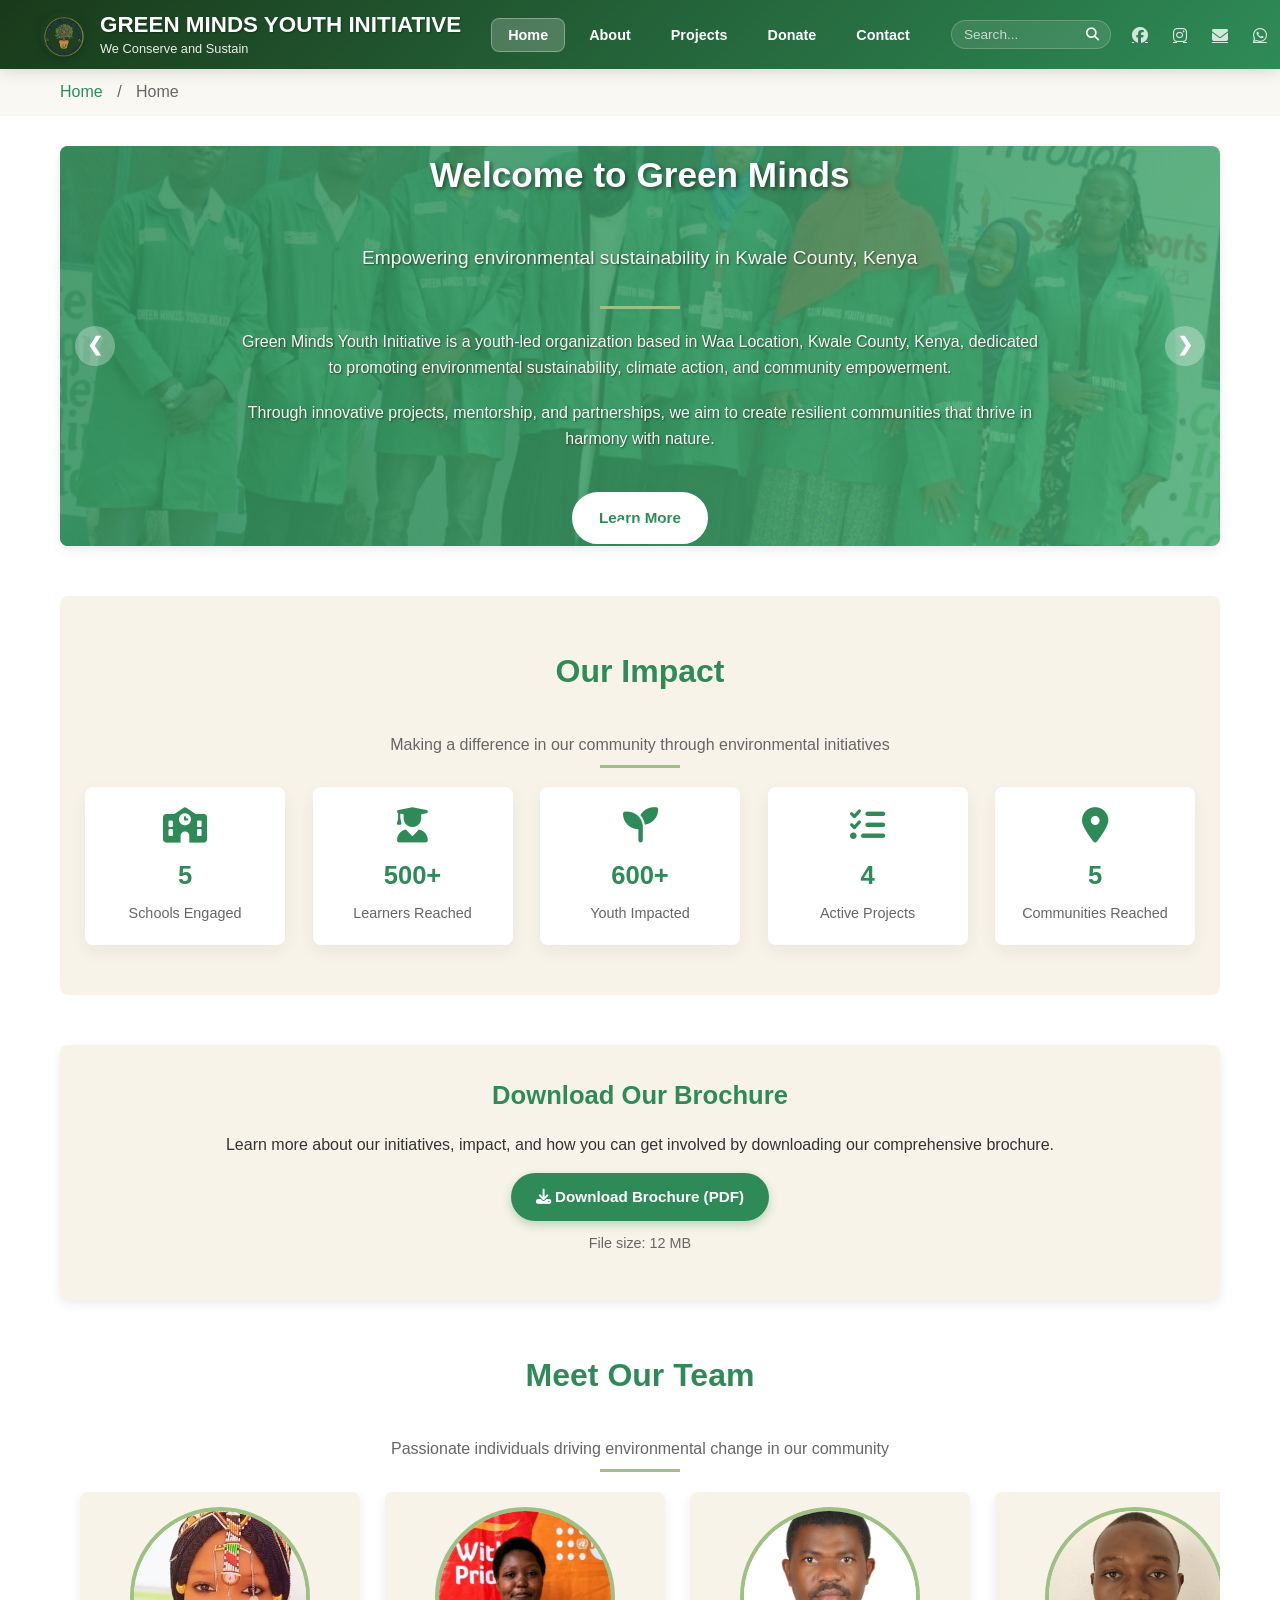
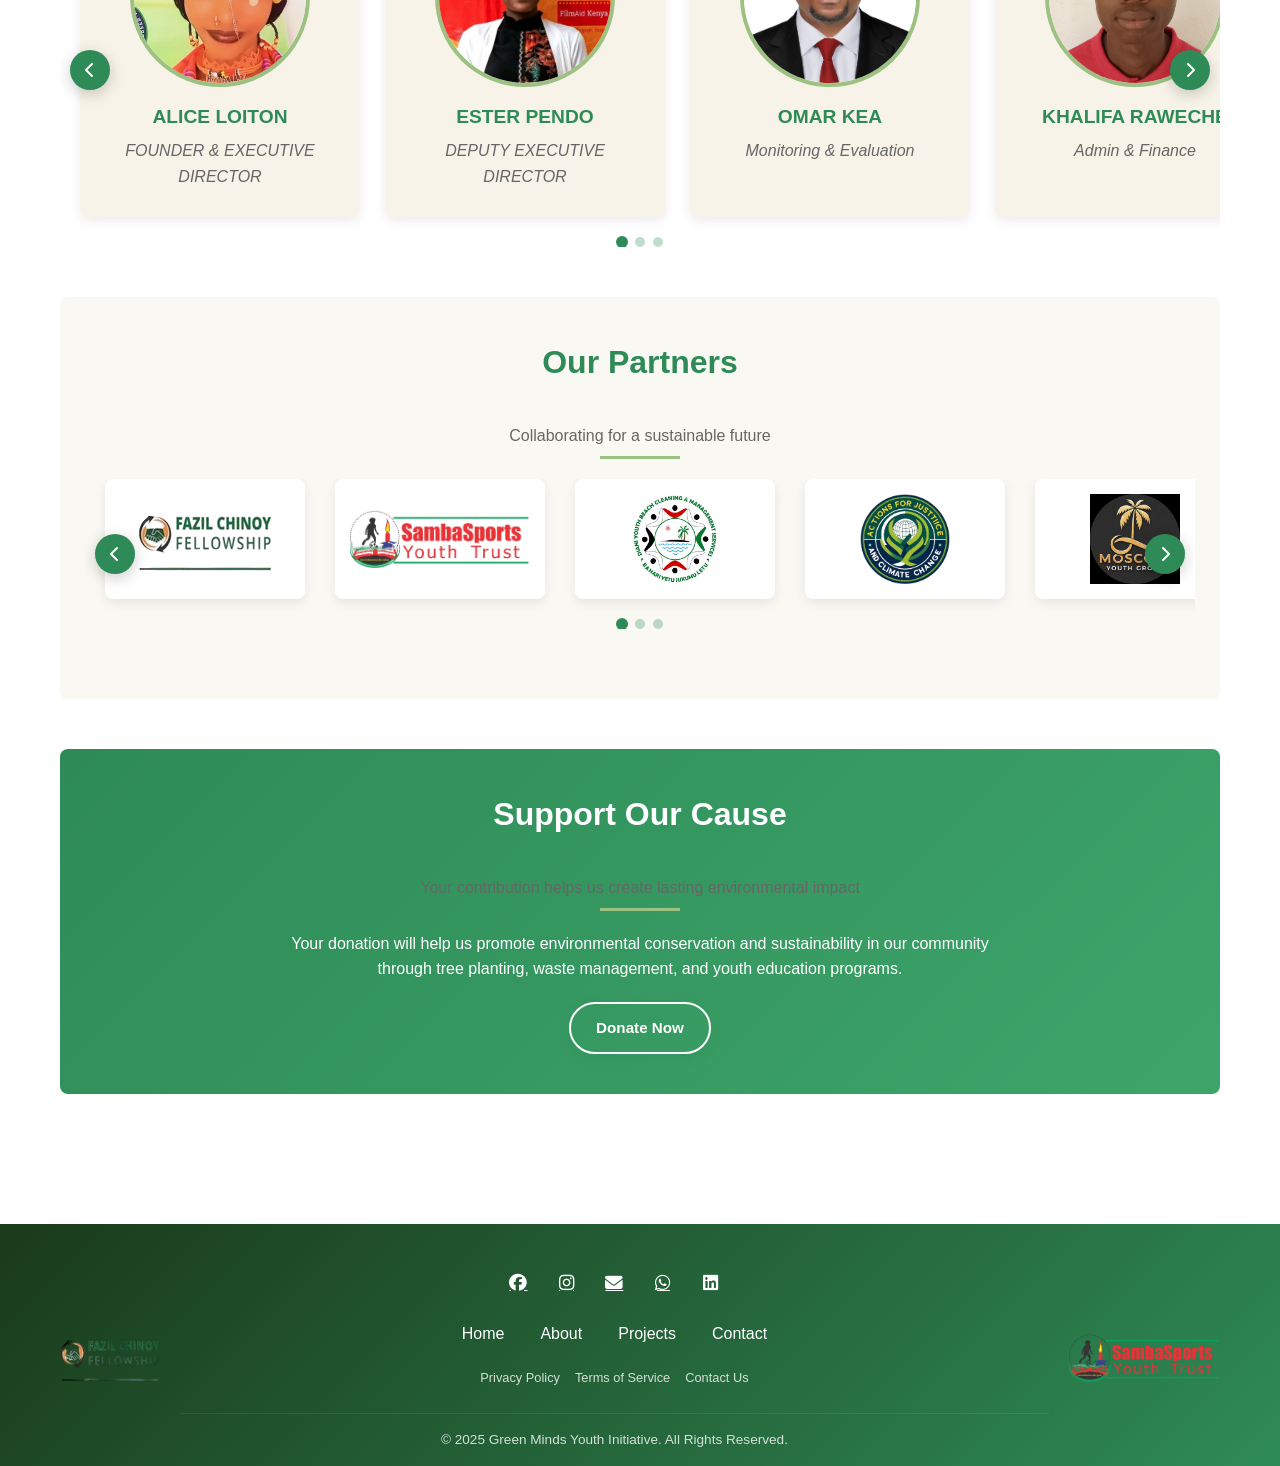
==== index.html @ 12cb2751 "FIXED LINKS" ====
<!DOCTYPE html>
<html lang="en">
<head>
  <meta charset="UTF-8">
  <meta name="viewport" content="width=device-width, initial-scale=1.0">
  <title>Green Minds Youth Initiative - Home</title>
  <link rel="icon" href="images/green-minds-logo.png" type="image/png">
  <link rel="stylesheet" href="https://cdnjs.cloudflare.com/ajax/libs/font-awesome/6.4.0/css/all.min.css">
  <link rel="stylesheet" href="styles.css">
</head>
<body>
  <!-- Combined Header & Navigation -->
  <header class="combined-header">
    <div class="header-nav-container">
      <!-- Logo and Brand -->
      <div class="header-brand">
        <img src="images/green-minds-logo.png" alt="Green Minds Logo" class="header-logo">
        <div class="header-text">
          <h1 class="header-title">GREEN MINDS YOUTH INITIATIVE</h1>
          <p class="header-subtitle">We Conserve and Sustain</p>
        </div>
      </div>
      <!-- Mobile Menu Button -->
      <button class="mobile-menu-btn" id="mobileMenuBtn">
        <i class="fas fa-bars"></i>
      </button>

      <!-- Navigation Content -->
      <div class="header-nav-content" id="headerNavContent">
        <!-- Navigation Menu -->
        <ul class="nav-menu">
          <li><a href="index.html" class="active">Home</a></li>
          <li><a href="pages/about.html">About</a></li>
          <li><a href="pages/projects.html">Projects</a></li>
          <li><a href="pages/donate.html">Donate</a></li>
          <li><a href="pages/contact.html">Contact</a></li>
        </ul>

        <!-- Search and Social Icons -->
        <div class="header-utilities">
          <div class="search-container">
            <input type="search" placeholder="Search..." id="searchInput">
            <button type="button" id="searchButton"><i class="fas fa-search"></i></button>
            <div class="search-results" id="searchResults"></div>
          </div>
          
          <div class="social-icons">
            <a href="https://www.facebook.com/profile.php?id=61569551323460" target="_blank" aria-label="Facebook"><i class="fab fa-facebook"></i></a>
            <a href="https://www.instagram.com/greenmindsyouthinitiative?utm_source=qr&igsh=dXdjbzA1bXltZGU=" target="_blank" aria-label="Instagram"><i class="fab fa-instagram"></i></a>
            <a href="mailto:greenmindsyouthinitiative20@gmail.com" aria-label="Email"><i class="fas fa-envelope"></i></a>
            <a href="https://wa.me/+254769718607" target="_blank" aria-label="WhatsApp"><i class="fab fa-whatsapp"></i></a>
            <a href="https://linkedin.com/green-minds-youth-initiative/" target="_blank" aria-label="LinkedIn"><i class="fab fa-linkedin"></i></a>
          </div>
        </div>
      </div>
    </div>
  </header>
  <!-- Breadcrumb Navigation -->
  <nav class="breadcrumb">
    <div class="nav-container">
      <a href="index.html">Home</a>
      <span class="breadcrumb-separator">/</span>
      <span id="currentPage"></span>
    </div>
  </nav>
  <!-- Main Content -->
  <main>
    <!-- Overview Section with Sliding Background -->
    <section class="section">
      <div class="slideshow-container">
        <!-- Slide 1 -->
        <div class="slide active">
          <div class="slide-content">
            <div class="section-title">
              <h2>Welcome to Green Minds</h2>
              <p>Empowering environmental sustainability in Kwale County, Kenya</p>
            </div>
            <p>Green Minds Youth Initiative is a youth-led organization based in Waa Location, Kwale County, Kenya, dedicated to promoting environmental sustainability, climate action, and community empowerment.</p>
            <p>Through innovative projects, mentorship, and partnerships, we aim to create resilient communities that thrive in harmony with nature.</p>
            <a href="pages/about.html" class="btn">Learn More</a>
          </div>
        </div>

        <!-- Slide 2 -->
        <div class="slide">
          <div class="slide-content">
            <div class="section-title">
              <h2>Our Mission</h2>
              <p>Creating lasting environmental impact through youth empowerment and in school children engagement. </p>
            </div>
            <p>We nurture youth-driven solutions for climate resilience, waste management, and sustainable livelihoods through education, innovation, and community engagement.</p>
            <p>Our approach combines traditional knowledge with modern environmental practices to create sustainable solutions.</p>
            <a href="pages/projects.html" class="btn">View Our Projects</a>
          </div>
        </div>

        <!-- Slide 3 -->
        <div class="slide">
          <div class="slide-content">
            <div class="section-title">
              <h2>Community Impact</h2>
              <p>Transforming communities through environmental action</p>
            </div>
            <p>From tree planting initiatives to waste management programs, we're making tangible differences in Kwale County.</p>
            <p>Join us in creating a greener, more sustainable future for generations to come.</p>
            <a href="pages/contact.html" class="btn">Get Involved</a>
          </div>
        </div>

        <!-- Navigation arrows -->
        <a class="prev" onclick="plusSlides(-1)">❮</a>
        <a class="next" onclick="plusSlides(1)">❯</a>

        <!-- Dots indicators -->
        <div class="dots-container">
          <span class="dot active" onclick="currentSlide(1)"></span>
          <span class="dot" onclick="currentSlide(2)"></span>
          <span class="dot" onclick="currentSlide(3)"></span>
        </div>
      </div>
    </section>

    <!-- Impact Section -->
    <section class="impact-section">
      <div class="section-title">
        <h2>Our Impact</h2>
        <p>Making a difference in our community through environmental initiatives</p>
      </div>
      <div class="impact-stats">
        <div class="impact-item">
          <i class="fas fa-school" aria-hidden="true"></i>
          <h3>5</h3>
          <p>Schools Engaged</p>
        </div>
        <div class="impact-item">
          <i class="fas fa-user-graduate" aria-hidden="true"></i>
          <h3>500+</h3>
          <p>Learners Reached</p>
        </div>
        <div class="impact-item">
          <i class="fas fa-seedling" aria-hidden="true"></i>
          <h3>600+</h3>
          <p>Youth Impacted</p>
        </div>
        <div class="impact-item">
          <i class="fas fa-tasks" aria-hidden="true"></i>
          <h3>4</h3>
          <p>Active Projects</p>
        </div>
        <div class="impact-item">
          <i class="fas fa-map-marker-alt" aria-hidden="true"></i>
          <h3>5</h3>
          <p>Communities Reached</p>
        </div>
      </div>
    </section>

    <!-- Brochure Download Section -->
    <section class="section">
      <div class="content-section" style="text-align: center;">
        <h2>Download Our Brochure</h2>
        <p>Learn more about our initiatives, impact, and how you can get involved by downloading our comprehensive brochure.</p>
        <a href="documents/green-minds-brochure.pdf" download class="btn">
          <i class="fas fa-download"></i> Download Brochure (PDF)
        </a>
        <p style="margin-top: 10px; font-size: 0.9rem; color: var(--medium-gray);">
          File size: 12 MB
        </p>
      </div>
    </section>

    <!-- Team Section -->
    <section class="section">
  <div class="section-title">
    <h2>Meet Our Team</h2>
    <p>Passionate individuals driving environmental change in our community</p>
  </div>
  <div class="team-slider-container">
    <button class="team-slider-btn prev" aria-label="Previous team members">
      <i class="fas fa-chevron-left"></i>
    </button>
    <div class="team-slider">
      <div class="team-slide">
        <div class="member-image">
          <img src="images/alice.jpg" alt="ALICE LOITON">
        </div>
        <div class="member-info">
          <h3>ALICE LOITON</h3>
          <p>FOUNDER & EXECUTIVE DIRECTOR</p>
        </div>
      </div>
      <div class="team-slide">
        <div class="member-image">
          <img src="images/esther pendo.jpg" alt="ESTHER PENDO">
        </div>
        <div class="member-info">
          <h3>ESTER PENDO</h3>
          <p>DEPUTY EXECUTIVE DIRECTOR</p>
        </div>
      </div>
      <div class="team-slide">
        <div class="member-image">
          <img src="images/omari kea.JPG" alt="OMAR KEA">
        </div>
        <div class="member-info">
          <h3>OMAR KEA</h3>
          <p>Monitoring & Evaluation</p>
        </div>
      </div>
      <div class="team-slide">
        <div class="member-image">
          <img src="images/khalifa raweche.jpg" alt="KHALIFA RAWECHE">
        </div>
        <div class="member-info">
          <h3>KHALIFA RAWECHE</h3>
          <p>Admin & Finance</p>
        </div>
      </div>
      <div class="team-slide">
        <div class="member-image">
          <img src="images/BintiRashid Bashiru Shauri.jpg" alt="BintiRashid Bashiru Shauri">
        </div>
        <div class="member-info">
          <h3>BINTIRASHID BASHIRU SHAURI</h3>
          <p>Programs coordinator</p>
        </div>
      </div>
      <div class="team-slide">
        <div class="member-image">
          <img src="images/mohamed swabri.jpg" alt="MOHAMED SWABRI">
        </div>
        <div class="member-info">
          <h3>MOHAMED SWABRI</h3>
          <p>MEDIA</p>
        </div>
      </div>
      <div class="team-slide">
        <div class="member-image">
          <img src="images/rehema ngalaa.jpg" alt="REHEMA NGALAA">
        </div>
        <div class="member-info">
          <h3>REHEMA NGALAA</h3>
          <p>Media</p>
        </div>
      </div>
      <div class="team-slide">
        <div class="member-image">
          <img src="images/fatuma mbeto.jpg" alt="FATUMA MBETO">
        </div>
        <div class="member-info">
          <h3>FATUMA MBETO</h3>
          <p>Welfare</p>
        </div>
      </div>
      <div class="team-slide">
        <div class="member-image">
          <img src="images/john simiyu.jpeg" alt="JOHN SIMIYU">
        </div>
        <div class="member-info">
          <h3>JOHN SIMIYU</h3>
          <p>Resource Mobilization Officer</p>
        </div>
      </div>
    </div>
    <button class="team-slider-btn next" aria-label="Next team members">
      <i class="fas fa-chevron-right"></i>
    </button>
    <div class="team-slider-dots">
      <span class="team-slider-dot active"></span>
      <span class="team-slider-dot"></span>
      <span class="team-slider-dot"></span>
    </div>
  </div>
</section>
    <!-- Partners Section -->
    <section class="section partners-section">
  <div class="section-title">
    <h2>Our Partners</h2>
    <p>Collaborating for a sustainable future</p>
  </div>
  <div class="partners-slider-container">
    <button class="partner-slider-btn prev" aria-label="Previous partners">
      <i class="fas fa-chevron-left"></i>
    </button>
    <div class="partners-slider">
      <div class="partner-card">
        <img src="images/fazil-chinoy-logo.jpg" alt="Fazil Chinoy Fellowship">
      </div>
      <div class="partner-card">
        <img src="images/sambasports-logo.jpg" alt="SambaSports Youth Trust">
      </div>
      <div class="partner-card">
        <img src="images/diani beach youth beach cleaning.jpg" alt="Diani Youth Beach Cleaning & Management Service">
      </div>
      <div class="partner-card">
        <img src="images/action_for_justice_and_climate_change.png" alt="Action for Justice and Climate Change">
      </div>
      <div class="partner-card">
        <img src="images/moscow youth group.jpg" alt="Moscow Youth Group">
      </div>
      <div class="partner-card">
        <img src="images/young muslims association logo.jpg" alt="Young Muslims Association">
      </div>
       <div class="partner-card">
        <img src="images/Tamani_Youth_org.png" alt="Tamani Youth Organization">
      </div>
    </div>
    <button class="partner-slider-btn next" aria-label="Next partners">
      <i class="fas fa-chevron-right"></i>
    </button>
    <div class="partner-slider-dots">
      <span class="partner-slider-dot active"></span>
      <span class="partner-slider-dot"></span>
      <span class="partner-slider-dot"></span>
    </div>
  </div>
</section>
    <!-- Donate Section -->
    <section class="section donate-section">
      <div class="section-title">
        <h2>Support Our Cause</h2>
        <p>Your contribution helps us create lasting environmental impact</p>
      </div>
      <p>Your donation will help us promote environmental conservation and sustainability in our community through tree planting, waste management, and youth education programs.</p>
      <a href="pages/donate.html" class="btn btn-secondary">Donate Now</a>
    </section>
  </main>

  <!-- Footer -->
  <footer>
    <div class="footer-container">
      <img src="images/fazil-chinoy-logo.jpg" alt="Fazil Chinoy Fellowship" class="footer-logo">
      
      <div class="footer-middle">
        <div class="footer-social">
          <a href="https://www.facebook.com/profile.php?id=61569551323460" target="_blank" aria-label="Facebook"><i class="fab fa-facebook"></i></a>
          <a href="https://www.instagram.com/greenmindsyouthinitiative?utm_source=qr&igsh=dXdjbzA1bXltZGU=" target="_blank" aria-label="Instagram"><i class="fab fa-instagram"></i></a>
          <a href="mailto:greenmindsyouthinitiative20@gmail.com" aria-label="Email"><i class="fas fa-envelope"></i></a>
          <a href="https://wa.me/+254769718607" target="_blank" aria-label="WhatsApp"><i class="fab fa-whatsapp"></i></a>
          <a href="https://linkedin.com/green-minds-youth-initiative/" target="_blank" aria-label="LinkedIn"><i class="fab fa-linkedin"></i></a>
        </div>
        
        <div class="footer-links">
          <a href="index.html">Home</a>
          <a href="pages/about.html">About</a>
          <a href="pages/projects.html">Projects</a>
          <a href="pages/contact.html">Contact</a>
        </div>

        <!-- Legal Links -->
        <div class="legal-links">
          <a href="pages/privacy.html">Privacy Policy</a>
          <a href="pages/terms.html">Terms of Service</a>
          <a href="pages/contact.html">Contact Us</a>
        </div>
        
        <p class="copyright">&copy; 2025 Green Minds Youth Initiative. All Rights Reserved.</p>
      </div>
      
      <img src="images/sambasports-logo.jpg" alt="SambaSports Youth Trust" class="footer-logo">
    </div>
  </footer>

  <script>
    // Mobile menu functionality
    document.addEventListener('DOMContentLoaded', function() {
      const mobileMenuBtn = document.getElementById('mobileMenuBtn');
      const headerNavContent = document.getElementById('headerNavContent');
      
      if (mobileMenuBtn && headerNavContent) {
        mobileMenuBtn.addEventListener('click', function() {
          headerNavContent.classList.toggle('mobile-open');
        });
        
        // Close mobile menu when clicking outside
        document.addEventListener('click', function(event) {
          if (!event.target.closest('.header-nav-container')) {
            headerNavContent.classList.remove('mobile-open');
          }
        });
      }
    });
  </script>
  
  <script src="script.js"></script>
</body>
</html>
---- styles.css ----
/* styles.css - Combined Header Version - COMPLETE */
:root {
  --dark-green: #2E8B57;
  --medium-green: #3DA56A;
  --light-green: #9DC183;
  --beige: #f7f3e8;
  --light-beige: #faf8f2;
  --dark-gray: #333;
  --medium-gray: #666;
  --light-gray: #f5f5f5;
  --white: #ffffff;
  --shadow: 0 4px 12px rgba(0, 0, 0, 0.08);
  --transition: all 0.3s ease;
  --border-radius: 8px;
}

* {
  margin: 0;
  padding: 0;
  box-sizing: border-box;
}

body {
  font-family: 'Segoe UI', Tahoma, Geneva, Verdana, sans-serif;
  line-height: 1.6;
  color: var(--dark-gray);
  background-color: var(--white);
  overflow-x: hidden;
}

/* Combined Header & Navigation */
.combined-header {
  background: linear-gradient(135deg, #1a3a1a 0%, var(--dark-green) 100%);
  color: var(--white);
  padding: 12px 20px;
  position: sticky;
  top: 0;
  z-index: 1000;
  box-shadow: 0 2px 15px rgba(0, 0, 0, 0.15);
}

.header-nav-container {
  display: flex;
  justify-content: space-between;
  align-items: center;
  max-width: 1200px;
  margin: 0 auto;
  gap: 30px;
}

/* Logo and Title Section */
.header-brand {
  display: flex;
  align-items: center;
  gap: 15px;
  flex-shrink: 0;
}

.header-logo {
  height: 45px;
  border-radius: 50%;
  box-shadow: 0 2px 8px rgba(0, 0, 0, 0.2);
  transition: var(--transition);
}

.header-logo:hover {
  transform: scale(1.05);
}

.header-text {
  display: flex;
  flex-direction: column;
}

.header-title {
  font-size: 1.4rem;
  margin: 0;
  text-shadow: 1px 1px 2px rgba(0,0,0,0.3);
  line-height: 1.2;
}

.header-subtitle {
  font-size: 0.8rem;
  margin: 2px 0 0;
  opacity: 0.9;
  line-height: 1.2;
}

/* Navigation Section - Right Side */
.header-nav-content {
  display: flex;
  align-items: center;
  gap: 25px;
  flex-grow: 1;
  justify-content: flex-end;
}

/* Navigation Menu */
.nav-menu {
  display: flex;
  list-style: none;
  margin: 0;
  padding: 0;
  gap: 8px;
}

.nav-menu a {
  color: var(--white);
  text-decoration: none;
  font-weight: 600;
  padding: 8px 16px;
  border-radius: var(--border-radius);
  transition: var(--transition);
  position: relative;
  font-size: 0.9rem;
  white-space: nowrap;
}

.nav-menu a:hover {
  background-color: rgba(255,255,255,0.15);
}

.nav-menu a.active {
  background-color: rgba(255,255,255,0.2);
  border: 1px solid rgba(255,255,255,0.3);
}

.nav-menu a::after {
  content: '';
  position: absolute;
  bottom: 0;
  left: 50%;
  width: 0;
  height: 2px;
  background-color: var(--light-green);
  transition: var(--transition);
  transform: translateX(-50%);
}

.nav-menu a:hover::after {
  width: 70%;
}

/* Search and Social Icons */
.header-utilities {
  display: flex;
  align-items: center;
  gap: 15px;
}

.search-container {
  position: relative;
  display: flex;
  align-items: center;
}

#searchInput {
  padding: 6px 12px;
  border: 1px solid rgba(255,255,255,0.2);
  border-radius: 20px;
  width: 160px;
  transition: var(--transition);
  font-size: 0.85rem;
  background: rgba(255,255,255,0.1);
  color: var(--white);
}

#searchInput::placeholder {
  color: rgba(255,255,255,0.7);
}

#searchInput:focus {
  outline: none;
  border-color: var(--light-green);
  width: 200px;
  background: rgba(255,255,255,0.15);
}

#searchButton {
  background: transparent;
  color: var(--white);
  border: none;
  padding: 6px 10px;
  border-radius: 50%;
  cursor: pointer;
  margin-left: -35px;
  transition: var(--transition);
}

#searchButton:hover {
  color: var(--light-green);
}

.search-results {
  position: absolute;
  top: 100%;
  left: 0;
  right: 0;
  background: white;
  border: 1px solid var(--light-gray);
  border-radius: var(--border-radius);
  box-shadow: var(--shadow);
  max-height: 300px;
  overflow-y: auto;
  display: none;
  z-index: 1001;
}

.search-result-item {
  padding: 10px 15px;
  border-bottom: 1px solid var(--light-gray);
  cursor: pointer;
  transition: var(--transition);
}

.search-result-item:hover {
  background: var(--light-beige);
}

.search-result-item:last-child {
  border-bottom: none;
}

.search-result-item h4 {
  margin: 0 0 5px 0;
  color: var(--dark-green);
  font-size: 0.9rem;
}

.search-result-item p {
  margin: 0;
  font-size: 0.8rem;
  color: var(--medium-gray);
}

.social-icons {
  display: flex;
  gap: 8px;
}

.social-icons a {
  color: var(--white);
  font-size: 1rem;
  transition: var(--transition);
  width: 32px;
  height: 32px;
  display: flex;
  align-items: center;
  justify-content: center;
  border-radius: 50%;
  opacity: 0.8;
}

.social-icons a:hover {
  background-color: rgba(255,255,255,0.15);
  transform: translateY(-2px);
  opacity: 1;
}

/* Mobile Menu Button (Hidden by default) */
.mobile-menu-btn {
  display: none;
  background: none;
  border: none;
  color: var(--white);
  font-size: 1.2rem;
  cursor: pointer;
  padding: 5px;
}

/* Breadcrumb Navigation */
.breadcrumb {
  background-color: var(--light-beige);
  padding: 10px 0;
  border-bottom: 1px solid var(--light-gray);
  position: sticky;
  top: 69px;
  z-index: 999;
}

.breadcrumb .nav-container {
  max-width: 1200px;
  margin: 0 auto;
  padding: 0 20px;
}

.breadcrumb a {
  color: var(--dark-green);
  text-decoration: none;
  transition: var(--transition);
}

.breadcrumb a:hover {
  color: var(--medium-green);
  text-decoration: underline;
}

.breadcrumb-separator {
  margin: 0 10px;
  color: var(--medium-gray);
}

#currentPage {
  color: var(--medium-gray);
  text-transform: capitalize;
}

/* Main Content */
main {
  max-width: 1200px;
  margin: 0 auto;
  padding: 30px 20px;
}

.section {
  margin-bottom: 50px;
}

.section-title {
  text-align: center;
  margin-bottom: 30px;
  position: relative;
}

.section-title h2 {
  font-size: 2rem;
  color: var(--dark-green);
  display: inline-block;
  margin-bottom: 15px;
}

.section-title h2::after {
  content: '';
  position: absolute;
  bottom: -10px;
  left: 50%;
  transform: translateX(-50%);
  width: 80px;
  height: 3px;
  background-color: var(--light-green);
}

.section-title p {
  max-width: 700px;
  margin: 20px auto 0;
  color: var(--medium-gray);
}

/* Slideshow Styles */
.slideshow-container {
  position: relative;
  max-width: 1200px;
  margin: 0 auto 50px auto;
  border-radius: var(--border-radius);
  overflow: hidden;
  box-shadow: var(--shadow);
  height: 400px;
}

.slide {
  display: none;
  position: absolute;
  width: 100%;
  height: 100%;
  top: 0;
  left: 0;
}

.slide.active {
  display: block;
  animation: fade 1.5s ease-in-out;
}

.slide:nth-child(1) {
  background: 
    linear-gradient(135deg, rgba(46, 139, 87, 0.85) 0%, rgba(61, 165, 106, 0.8) 100%),
    url('images/slide1.jpg') center/cover no-repeat;
}

.slide:nth-child(2) {
  background: 
    linear-gradient(135deg, rgba(46, 139, 87, 0.85) 0%, rgba(61, 165, 106, 0.8) 100%),
    url('images/slide2.jpg') center/cover no-repeat;
}

.slide:nth-child(3) {
  background: 
    linear-gradient(135deg, rgba(46, 139, 87, 0.85) 0%, rgba(61, 165, 106, 0.8) 100%),
    url('images/slide3.jpg') center/cover no-repeat;
}

.slide-content {
  position: relative;
  z-index: 2;
  color: var(--white);
  padding: 50px 30px;
  text-align: center;
  height: 100%;
  display: flex;
  flex-direction: column;
  justify-content: center;
  align-items: center;
}

.slide-content .section-title h2 {
  color: var(--white);
  font-size: 2.2rem;
  margin-bottom: 20px;
  text-shadow: 2px 2px 4px rgba(0, 0, 0, 0.5);
}

.slide-content .section-title p {
  color: var(--light-beige);
  font-size: 1.2rem;
  margin-bottom: 25px;
  text-shadow: 1px 1px 2px rgba(0, 0, 0, 0.5);
}

.slide-content p {
  color: var(--light-beige);
  font-size: 1rem;
  margin-bottom: 20px;
  max-width: 800px;
  text-shadow: 1px 1px 2px rgba(0, 0, 0, 0.5);
}

.slide-content .btn {
  margin-top: 20px;
  background-color: var(--white);
  color: var(--dark-green);
  border: 2px solid var(--white);
  font-weight: 600;
}

.slide-content .btn:hover {
  background-color: transparent;
  color: var(--white);
  border-color: var(--white);
  transform: translateY(-2px);
}

/* Navigation arrows */
.prev, .next {
  cursor: pointer;
  position: absolute;
  top: 50%;
  transform: translateY(-50%);
  width: 40px;
  height: 40px;
  background-color: rgba(255, 255, 255, 0.3);
  color: var(--white);
  border: none;
  border-radius: 50%;
  font-size: 1.2rem;
  font-weight: bold;
  display: flex;
  align-items: center;
  justify-content: center;
  transition: var(--transition);
  z-index: 3;
  text-decoration: none;
}

.prev {
  left: 15px;
}

.next {
  right: 15px;
}

.prev:hover, .next:hover {
  background-color: rgba(255, 255, 255, 0.5);
  transform: translateY(-50%) scale(1.1);
}

/* Dots indicators */
.dots-container {
  position: absolute;
  bottom: 15px;
  left: 50%;
  transform: translateX(-50%);
  display: flex;
  gap: 8px;
  z-index: 3;
}

.dot {
  cursor: pointer;
  height: 10px;
  width: 10px;
  background-color: rgba(255, 255, 255, 0.5);
  border-radius: 50%;
  display: inline-block;
  transition: var(--transition);
}

.dot:hover, .dot.active {
  background-color: var(--white);
  transform: scale(1.2);
}

/* Fade animation */
@keyframes fade {
  from { opacity: 0.4; }
  to { opacity: 1; }
}

/* Common Components */
.content-section {
  background-color: var(--beige);
  padding: 30px 25px;
  border-radius: var(--border-radius);
  box-shadow: var(--shadow);
  margin-bottom: 25px;
  transition: var(--transition);
}

.content-section:hover {
  transform: translateY(-5px);
  box-shadow: 0 8px 20px rgba(0, 0, 0, 0.12);
}

.content-section h2 {
  color: var(--dark-green);
  margin-bottom: 15px;
  font-size: 1.6rem;
}

.content-section p {
  margin-bottom: 15px;
  line-height: 1.7;
}

/* Overview Section */
.overview-section {
  background-color: var(--light-gray);
  padding: 40px 25px;
  border-radius: var(--border-radius);
  text-align: center;
  box-shadow: var(--shadow);
}

.overview-section p {
  margin-bottom: 20px;
  font-size: 1.1rem;
  line-height: 1.8;
}

/* Enhanced Partners Section */
.partners-section {
  background-color: var(--light-beige);
  padding: 40px 25px;
  border-radius: var(--border-radius);
  text-align: center;
  position: relative;
  overflow: hidden;
}

.partners-slider-container {
  position: relative;
  margin: 30px auto;
  max-width: 100%;
  overflow: hidden;
}

.partners-slider {
  display: flex;
  transition: transform 0.5s ease;
  gap: 30px;
  padding: 0 20px;
}

.partner-card {
  display: flex;
  justify-content: center;
  align-items: center;
  height: 120px;
  min-width: 200px;
  padding: 15px;
  background: var(--white);
  border-radius: var(--border-radius);
  box-shadow: var(--shadow);
  transition: var(--transition);
  flex-shrink: 0;
}

.partner-card:hover {
  transform: translateY(-5px);
  box-shadow: 0 8px 16px rgba(0,0,0,0.1);
}

.partner-card img {
  max-height: 100%;
  max-width: 180px;
  width: auto;
  height: auto;
  object-fit: contain;
}

.partner-slider-btn {
  position: absolute;
  top: 50%;
  transform: translateY(-50%);
  width: 40px;
  height: 40px;
  background: var(--dark-green);
  color: var(--white);
  border: none;
  border-radius: 50%;
  font-size: 1rem;
  cursor: pointer;
  transition: var(--transition);
  z-index: 10;
  box-shadow: 0 4px 15px rgba(0, 0, 0, 0.2);
  display: flex;
  align-items: center;
  justify-content: center;
}

.partner-slider-btn:hover {
  background: var(--medium-green);
  transform: translateY(-50%) scale(1.1);
  box-shadow: 0 6px 20px rgba(0, 0, 0, 0.3);
}

.partner-slider-btn.prev {
  left: 10px;
}

.partner-slider-btn.next {
  right: 10px;
}

.partner-slider-btn:disabled {
  background: var(--medium-gray);
  cursor: not-allowed;
  opacity: 0.5;
  transform: translateY(-50%) scale(1);
}

.partner-slider-dots {
  display: flex;
  justify-content: center;
  gap: 8px;
  margin-top: 20px;
}

.partner-slider-dot {
  width: 10px;
  height: 10px;
  border-radius: 50%;
  background-color: rgba(46, 139, 87, 0.3);
  cursor: pointer;
  transition: var(--transition);
}

.partner-slider-dot.active {
  background-color: var(--dark-green);
  transform: scale(1.2);
}

/* Team Slider Styles */
.team-slider-container {
  position: relative;
  margin: 30px auto;
  max-width: 100%;
  overflow: hidden;
}

.team-slider {
  display: flex;
  transition: transform 0.5s ease;
  gap: 25px;
  padding: 0 20px;
}

.team-slide {
  flex: 0 0 280px;
  background: var(--beige);
  border-radius: var(--border-radius);
  overflow: hidden;
  box-shadow: var(--shadow);
  transition: var(--transition);
  text-align: center;
  padding: 15px 12px;
  display: flex;
  flex-direction: column;
  align-items: center;
}

.team-slide:hover {
  transform: translateY(-8px);
  box-shadow: 0 12px 20px rgba(0, 0, 0, 0.15);
}

.member-image {
  height: 180px;
  width: 180px;
  overflow: hidden;
  border-radius: 50%;
  margin: 0 auto 15px;
  border: 4px solid var(--light-green);
  transition: var(--transition);
}

.member-image img {
  width: 100%;
  height: 100%;
  object-fit: cover;
  transition: var(--transition);
}

.team-slide:hover .member-image {
  transform: scale(1.05);
  box-shadow: 0 8px 20px rgba(0, 0, 0, 0.15);
}

.team-slide:hover .member-image img {
  transform: scale(1.1);
}

.member-info {
  padding: 0 8px 8px;
  width: 100%;
}

.member-info h3 {
  color: var(--dark-green);
  margin-bottom: 5px;
  font-size: 1.2rem;
}

.member-info p {
  color: var(--medium-gray);
  font-style: italic;
}

.team-slider-btn {
  position: absolute;
  top: 50%;
  transform: translateY(-50%);
  width: 40px;
  height: 40px;
  background: var(--dark-green);
  color: var(--white);
  border: none;
  border-radius: 50%;
  font-size: 1rem;
  cursor: pointer;
  transition: var(--transition);
  z-index: 10;
  box-shadow: 0 4px 15px rgba(0, 0, 0, 0.2);
  display: flex;
  align-items: center;
  justify-content: center;
}

.team-slider-btn:hover {
  background: var(--medium-green);
  transform: translateY(-50%) scale(1.1);
  box-shadow: 0 6px 20px rgba(0, 0, 0, 0.3);
}

.team-slider-btn.prev {
  left: 10px;
}

.team-slider-btn.next {
  right: 10px;
}

.team-slider-btn:disabled {
  background: var(--medium-gray);
  cursor: not-allowed;
  opacity: 0.5;
  transform: translateY(-50%) scale(1);
}

.team-slider-dots {
  display: flex;
  justify-content: center;
  gap: 8px;
  margin-top: 20px;
}

.team-slider-dot {
  width: 10px;
  height: 10px;
  border-radius: 50%;
  background-color: rgba(46, 139, 87, 0.3);
  cursor: pointer;
  transition: var(--transition);
}

.team-slider-dot.active {
  background-color: var(--dark-green);
  transform: scale(1.2);
}

/* Horizontal Scrolling Values Section */
.values-scroll-container {
  position: relative;
  margin: 40px 0;
}

.values-scroll-wrapper {
  display: flex;
  overflow-x: auto;
  gap: 25px;
  padding: 20px 60px;
  scroll-behavior: smooth;
  -webkit-overflow-scrolling: touch;
  scrollbar-width: none;
  -ms-overflow-style: none;
}

.values-scroll-wrapper::-webkit-scrollbar {
  display: none;
}

.value-card {
  flex: 0 0 320px;
  background: var(--white);
  padding: 30px 25px;
  border-radius: var(--border-radius);
  box-shadow: var(--shadow);
  transition: var(--transition);
  border-left: 4px solid var(--dark-green);
}

.value-card:hover {
  transform: translateY(-8px);
  box-shadow: 0 12px 25px rgba(0, 0, 0, 0.15);
}

.value-card h3 {
  color: var(--dark-green);
  margin-bottom: 15px;
  font-size: 1.4rem;
  display: flex;
  align-items: center;
  gap: 10px;
}

.value-card h3 i {
  font-size: 1.6rem;
  color: var(--medium-green);
}

.value-card p {
  color: var(--medium-gray);
  line-height: 1.6;
}

/* Floating Scroll Buttons */
.scroll-btn {
  position: absolute;
  top: 50%;
  transform: translateY(-50%);
  width: 50px;
  height: 50px;
  background: var(--dark-green);
  color: var(--white);
  border: none;
  border-radius: 50%;
  font-size: 1.2rem;
  cursor: pointer;
  transition: var(--transition);
  z-index: 10;
  box-shadow: 0 4px 15px rgba(0, 0, 0, 0.2);
  display: flex;
  align-items: center;
  justify-content: center;
}

.scroll-btn:hover {
  background: var(--medium-green);
  transform: translateY(-50%) scale(1.1);
  box-shadow: 0 6px 20px rgba(0, 0, 0, 0.3);
}

.scroll-btn.left {
  left: 10px;
}

.scroll-btn.right {
  right: 10px;
}

.scroll-btn:disabled {
  background: var(--medium-gray);
  cursor: not-allowed;
  opacity: 0.5;
  transform: translateY(-50%) scale(1);
}

.scroll-indicator {
  text-align: center;
  margin-top: 20px;
  color: var(--medium-gray);
  font-size: 0.9rem;
}

.scroll-indicator i {
  animation: bounce 2s infinite;
  margin: 0 5px;
}

@keyframes bounce {
  0%, 20%, 50%, 80%, 100% {
    transform: translateX(0);
  }
  40% {
    transform: translateX(-5px);
  }
  60% {
    transform: translateX(-3px);
  }
}

/* Video Container */
.video-container {
  position: relative;
  width: 100%;
  height: 0;
  padding-bottom: 56.25%;
  margin-top: 20px;
  border-radius: var(--border-radius);
  overflow: hidden;
  box-shadow: var(--shadow);
}

.video-container iframe {
  position: absolute;
  top: 0;
  left: 0;
  width: 100%;
  height: 100%;
  border: none;
}

/* Projects Grid */
.projects-grid {
  display: grid;
  grid-template-columns: repeat(auto-fill, minmax(350px, 1fr));
  gap: 30px;
}

.project-card {
  background: var(--beige);
  border-radius: var(--border-radius);
  overflow: hidden;
  box-shadow: var(--shadow);
  transition: var(--transition);
  display: flex;
  flex-direction: column;
  height: 100%;
}

.project-card:hover {
  transform: translateY(-10px);
  box-shadow: 0 12px 20px rgba(0, 0, 0, 0.15);
}

.project-image {
  height: 200px;
  overflow: hidden;
}

.project-image img {
  width: 100%;
  height: 100%;
  object-fit: cover;
  transition: var(--transition);
}

.project-card:hover .project-image img {
  transform: scale(1.05);
}

.project-content {
  padding: 25px;
  flex-grow: 1;
  display: flex;
  flex-direction: column;
}

.project-category {
  display: inline-block;
  background-color: var(--light-green);
  color: var(--dark-gray);
  padding: 5px 15px;
  border-radius: 20px;
  font-size: 0.8rem;
  font-weight: bold;
  margin-bottom: 15px;
  align-self: flex-start;
}

.project-title {
  color: var(--dark-green);
  margin: 0 0 15px 0;
  font-size: 1.4rem;
}

.project-description {
  color: var(--medium-gray);
  margin-bottom: 20px;
  line-height: 1.6;
  flex-grow: 1;
}

.project-stats {
  display: flex;
  justify-content: space-between;
  color: var(--medium-gray);
  font-size: 0.9rem;
  border-top: 1px solid var(--light-gray);
  padding-top: 15px;
  margin-top: auto;
}

.project-stat {
  display: flex;
  align-items: center;
}

.project-stat i {
  margin-right: 5px;
  color: var(--dark-green);
}

/* Contact Layout */
.contact-layout {
  display: grid;
  grid-template-columns: 1fr 1fr;
  gap: 40px;
  margin-bottom: 60px;
}

/* Contact Form */
.contact-form {
  background-color: var(--light-gray);
  padding: 40px 30px;
  border-radius: var(--border-radius);
  box-shadow: var(--shadow);
}

.contact-form h2 {
  color: var(--dark-green);
  margin-bottom: 25px;
  font-size: 1.8rem;
}

.form-group {
  margin-bottom: 20px;
}

.form-group label {
  display: block;
  margin-bottom: 8px;
  font-weight: 600;
  color: var(--dark-gray);
}

.form-group input,
.form-group textarea {
  width: 100%;
  padding: 12px 15px;
  border: 1px solid #ddd;
  border-radius: var(--border-radius);
  font-size: 1rem;
  transition: var(--transition);
  font-family: inherit;
}

.form-group input:focus,
.form-group textarea:focus {
  outline: none;
  border-color: var(--dark-green);
  box-shadow: 0 0 0 2px rgba(46, 139, 87, 0.1);
}

.form-group textarea {
  min-height: 150px;
  resize: vertical;
}

/* Contact Info */
.contact-info {
  background-color: var(--light-beige);
  padding: 40px 30px;
  border-radius: var(--border-radius);
  box-shadow: var(--shadow);
}

.contact-info h2 {
  color: var(--dark-green);
  margin-bottom: 25px;
  font-size: 1.8rem;
}

.contact-details {
  list-style: none;
  padding: 0;
  margin: 0;
}

.contact-details li {
  margin-bottom: 20px;
  display: flex;
  align-items: flex-start;
}

.contact-details i {
  margin-right: 15px;
  color: var(--dark-green);
  font-size: 1.2rem;
  width: 20px;
  text-align: center;
  margin-top: 3px;
}

.contact-details a {
  color: var(--dark-green);
  text-decoration: none;
  transition: var(--transition);
}

.contact-details a:hover {
  color: var(--medium-green);
  text-decoration: underline;
}

/* Donate Section */
.donate-section {
  background: linear-gradient(135deg, var(--dark-green) 0%, var(--medium-green) 100%);
  color: var(--white);
  padding: 40px 25px;
  border-radius: var(--border-radius);
  text-align: center;
}

.donate-section h2 {
  color: var(--white);
  margin-bottom: 15px;
}

.donate-section p {
  margin-bottom: 20px;
  max-width: 700px;
  margin-left: auto;
  margin-right: auto;
}

/* Buttons */
.btn {
  display: inline-block;
  background-color: var(--dark-green);
  color: var(--white);
  padding: 12px 25px;
  border-radius: 50px;
  text-decoration: none;
  font-weight: 600;
  transition: var(--transition);
  border: none;
  cursor: pointer;
  font-size: 0.95rem;
  box-shadow: 0 4px 10px rgba(46, 139, 87, 0.3);
}

.btn:hover {
  background-color: var(--medium-green);
  transform: translateY(-3px);
  box-shadow: 0 6px 15px rgba(46, 139, 87, 0.4);
}

.btn-secondary {
  background-color: transparent;
  border: 2px solid var(--white);
}

.btn-secondary:hover {
  background-color: var(--white);
  color: var(--dark-green);
}

.btn-small {
  padding: 8px 20px;
  font-size: 0.9rem;
}

/* Impact Section */
.impact-section {
  background-color: var(--beige);
  padding: 50px 25px;
  border-radius: var(--border-radius);
  margin: 50px 0;
}

.impact-stats {
  display: flex;
  justify-content: space-between;
  align-items: stretch;
  gap: 15px;
  flex-wrap: wrap;
}

.impact-item {
  background: var(--white);
  flex: 1 1 150px;
  min-width: 130px;
  max-width: 200px;
  padding: 20px 15px;
  border-radius: var(--border-radius);
  box-shadow: 0 6px 18px rgba(34,34,34,0.06);
  text-align: center;
  transition: var(--transition);
  opacity: 0;
  transform: translateY(18px);
  animation: impactIn .7s forwards;
}

.impact-item:nth-child(1){ animation-delay: .15s; }
.impact-item:nth-child(2){ animation-delay: .30s; }
.impact-item:nth-child(3){ animation-delay: .45s; }
.impact-item:nth-child(4){ animation-delay: .60s; }
.impact-item:nth-child(5){ animation-delay: .75s; }

.impact-item i {
  font-size: 2.2rem;
  color: var(--dark-green);
  margin-bottom: 12px;
  display: block;
}

.impact-item h3 {
  margin: 6px 0 0;
  color: var(--dark-green);
  font-size: 1.6rem;
  font-weight: 700;
}

.impact-item p {
  margin: 6px 0 0;
  color: var(--medium-gray);
  font-size: .9rem;
}

.impact-item:hover {
  transform: translateY(-8px);
  box-shadow: 0 12px 26px rgba(34,34,34,0.08);
}

@keyframes impactIn {
  from { opacity: 0; transform: translateY(18px); }
  to   { opacity: 1; transform: translateY(0); }
}

/* Footer */
footer {
  background: linear-gradient(135deg, #1a3a1a 0%, var(--dark-green) 100%);
  color: var(--white);
  padding: 40px 0 15px;
  margin-top: 50px;
}

.footer-container {
  display: flex;
  justify-content: space-between;
  align-items: center;
  max-width: 1200px;
  margin: 0 auto;
  padding: 0 20px;
  flex-wrap: wrap;
}

.footer-logo {
  height: 50px;
  border-radius: 8px;
}

.footer-middle {
  text-align: center;
  flex: 1;
  padding: 0 20px;
}

.footer-links {
  display: flex;
  gap: 12px;
  justify-content: center;
  margin-bottom: 15px;
  flex-wrap: wrap;
}

.footer-links a {
  color: var(--white);
  text-decoration: none;
  padding: 6px 12px;
  border-radius: 4px;
  transition: var(--transition);
}

.footer-links a:hover {
  background-color: rgba(255,255,255,0.1);
}

.legal-links {
  display: flex;
  justify-content: center;
  gap: 15px;
  margin: 12px 0;
  flex-wrap: wrap;
}

.legal-links a {
  color: var(--white);
  text-decoration: none;
  font-size: 0.8rem;
  opacity: 0.8;
  transition: var(--transition);
}

.legal-links a:hover {
  opacity: 1;
  text-decoration: underline;
}

.footer-social {
  display: flex;
  justify-content: center;
  gap: 12px;
  margin-bottom: 15px;
}

.footer-social a {
  color: var(--white);
  font-size: 1.1rem;
  transition: var(--transition);
  width: 36px;
  height: 36px;
  display: flex;
  align-items: center;
  justify-content: center;
  border-radius: 50%;
}

.footer-social a:hover {
  background-color: rgba(255,255,255,0.1);
  transform: translateY(-2px);
}

.copyright {
  font-size: 0.85rem;
  opacity: 0.8;
  width: 100%;
  text-align: center;
  margin-top: 25px;
  padding-top: 15px;
  border-top: 1px solid rgba(255,255,255,0.1);
}

/* Loading Optimization */
.lazy-load {
  opacity: 0;
  transition: opacity 0.3s ease;
}

.lazy-load.loaded {
  opacity: 1;
}

/* Critical CSS for performance */
.header-content, 
.nav-container,
.section-title {
  will-change: transform;
}

/* Optimize images */
img {
  max-width: 100%;
  height: auto;
}

/* Reduce layout shifts */
.project-image,
.member-image {
  aspect-ratio: 1;
  background: var(--light-gray);
}

/* Cookie Consent Banner */
.cookie-consent {
  position: fixed;
  bottom: 0;
  left: 0;
  right: 0;
  background: var(--dark-gray);
  color: var(--white);
  padding: 20px;
  z-index: 10000;
  transform: translateY(100%);
  transition: transform 0.3s ease;
}

.cookie-consent.show {
  transform: translateY(0);
}

.cookie-content {
  max-width: 1200px;
  margin: 0 auto;
  display: flex;
  align-items: center;
  justify-content: space-between;
  gap: 20px;
}

.cookie-content p {
  margin: 0;
  flex: 1;
  font-size: 0.9rem;
  line-height: 1.4;
}

.cookie-buttons {
  display: flex;
  align-items: center;
  gap: 15px;
  flex-shrink: 0;
}

.cookie-link {
  color: var(--light-green);
  text-decoration: none;
  font-size: 0.9rem;
}

.cookie-link:hover {
  text-decoration: underline;
}

/* Legal Pages Styles */
.legal-content {
  background-color: var(--light-beige);
  padding: 50px 40px;
  border-radius: var(--border-radius);
  box-shadow: var(--shadow);
  margin-bottom: 40px;
}

.legal-section {
  margin-bottom: 40px;
}

.legal-section h2 {
  color: var(--dark-green);
  margin-bottom: 20px;
  font-size: 1.8rem;
  border-bottom: 2px solid var(--light-green);
  padding-bottom: 10px;
}

.legal-section h3 {
  color: var(--dark-green);
  margin: 25px 0 15px 0;
  font-size: 1.4rem;
}

.legal-section p {
  margin-bottom: 15px;
  line-height: 1.7;
  color: var(--dark-gray);
}

.legal-section ul {
  margin: 15px 0 20px 20px;
}

.legal-section li {
  margin-bottom: 10px;
  line-height: 1.6;
}

.last-updated {
  background-color: var(--beige);
  padding: 20px;
  border-radius: var(--border-radius);
  margin-bottom: 30px;
  text-align: center;
  border-left: 4px solid var(--dark-green);
}

.last-updated strong {
  color: var(--dark-green);
}

.contact-info-box {
  background-color: var(--beige);
  padding: 25px;
  border-radius: var(--border-radius);
  margin-top: 30px;
  border-left: 4px solid var(--medium-green);
}

.contact-info-box h3 {
  color: var(--dark-green);
  margin-bottom: 15px;
}

.highlight-box {
  background-color: var(--light-gray);
  border-left: 4px solid var(--dark-green);
  padding: 20px;
  margin: 20px 0;
  border-radius: var(--border-radius);
}

.definition-list {
  margin: 20px 0;
}

.definition-list dt {
  font-weight: bold;
  color: var(--dark-green);
  margin-top: 15px;
}

.definition-list dd {
  margin-left: 20px;
  margin-bottom: 15px;
}

/* Brochure download button styles */
.btn-download {
  background: linear-gradient(135deg, var(--dark-green) 0%, var(--medium-green) 100%);
  color: var(--white);
  padding: 12px 25px;
  border-radius: 50px;
  text-decoration: none;
  font-weight: 600;
  transition: var(--transition);
  display: inline-flex;
  align-items: center;
  gap: 8px;
  box-shadow: 0 4px 15px rgba(46, 139, 87, 0.3);
}

.btn-download:hover {
  transform: translateY(-2px);
  box-shadow: 0 6px 20px rgba(46, 139, 87, 0.4);
}

.btn-download i {
  font-size: 1.1rem;
}

/* Responsive Design */
@media (max-width: 1024px) {
  .header-nav-content {
    gap: 20px;
  }
  
  .nav-menu {
    gap: 5px;
  }
  
  .nav-menu a {
    padding: 8px 12px;
    font-size: 0.85rem;
  }
  
  #searchInput {
    width: 140px;
  }
  
  #searchInput:focus {
    width: 180px;
  }
  
  .impact-stats {
    justify-content: center;
  }
  
  .impact-item {
    max-width: 180px;
  }
  
  .value-card {
    flex: 0 0 280px;
  }
}

@media (max-width: 768px) {
  .combined-header {
    padding: 10px 15px;
  }
  
  .header-nav-container {
    flex-wrap: wrap;
    gap: 15px;
  }
  
  .header-brand {
    flex: 1;
  }
  
  .mobile-menu-btn {
    display: block;
  }
  
  .header-nav-content {
    display: none;
    position: absolute;
    top: 100%;
    left: 0;
    right: 0;
    background: linear-gradient(135deg, #1a3a1a 0%, var(--dark-green) 100%);
    padding: 20px;
    flex-direction: column;
    align-items: stretch;
    gap: 15px;
    box-shadow: 0 5px 15px rgba(0,0,0,0.2);
  }
  
  .header-nav-content.mobile-open {
    display: flex;
  }
  
  .nav-menu {
    flex-direction: column;
    gap: 10px;
  }
  
  .nav-menu a {
    padding: 12px 15px;
    text-align: center;
    border: 1px solid rgba(255,255,255,0.1);
  }
  
  .header-utilities {
    justify-content: center;
    flex-wrap: wrap;
  }
  
  .search-container {
    order: 2;
    width: 100%;
    justify-content: center;
  }
  
  #searchInput {
    width: 100%;
    max-width: 250px;
  }
  
  #searchInput:focus {
    width: 100%;
    max-width: 250px;
  }
  
  .social-icons {
    order: 1;
    margin-bottom: 10px;
  }
  
  .breadcrumb {
    top: 119px;
  }
  
  .team-slide {
    flex: 0 0 220px;
  }
  
  .member-image {
    height: 160px;
    width: 160px;
  }
  
  .partner-card {
    min-width: 180px;
    height: 100px;
  }
  
  .value-card {
    flex: 0 0 260px;
    padding: 25px 20px;
  }
  
  .values-scroll-wrapper {
    padding: 20px 50px;
  }
  
  .scroll-btn {
    width: 40px;
    height: 40px;
    font-size: 1rem;
  }
  
  .scroll-btn.left {
    left: 5px;
  }
  
  .scroll-btn.right {
    right: 5px;
  }
  
  .contact-layout {
    grid-template-columns: 1fr;
  }
  
  .projects-grid {
    grid-template-columns: 1fr;
  }
  
  .impact-stats {
    flex-direction: column;
    align-items: center;
  }
  
  .impact-item {
    width: 100%;
    max-width: 280px;
  }
  
  .footer-container {
    flex-direction: column;
    gap: 15px;
  }
  
  .footer-logo {
    height: 45px;
  }
  
  .footer-middle {
    order: 3;
    width: 100%;
    padding: 15px 0 0;
  }
  
  .cookie-content {
    flex-direction: column;
    text-align: center;
    gap: 15px;
  }
  
  .cookie-buttons {
    flex-direction: column;
    width: 100%;
  }
  
  .btn-small {
    width: 100%;
  }
  
  .legal-content {
    padding: 30px 20px;
  }
  
  .legal-section h2 {
    font-size: 1.6rem;
  }
  
  .legal-section h3 {
    font-size: 1.3rem;
  }
}

@media (max-width: 480px) {
  .header-logo {
    height: 40px;
  }
  
  .header-title {
    font-size: 1.2rem;
  }
  
  .header-subtitle {
    font-size: 0.75rem;
  }
  
  .nav-menu {
    flex-direction: column;
    align-items: center;
    gap: 8px;
  }
  
  .social-icons {
    margin-top: 12px;
  }
  
  .section-title h2 {
    font-size: 1.7rem;
  }
  
  .content-section {
    padding: 25px 20px;
  }
  
  .member-image {
    height: 140px;
    width: 140px;
  }
  
  #searchInput {
    width: 140px;
  }
  
  #searchInput:focus {
    width: 160px;
  }
  
  .breadcrumb {
    top: 114px;
  }
  
  .team-slide {
    flex: 0 0 200px;
  }
  
  .partner-card {
    min-width: 160px;
    height: 90px;
  }
  
  .value-card {
    flex: 0 0 220px;
    padding: 20px 15px;
  }
  
  .value-card h3 {
    font-size: 1.2rem;
  }
  
  .values-scroll-wrapper {
    padding: 20px 40px;
  }
  
  .scroll-btn {
    width: 35px;
    height: 35px;
    font-size: 0.9rem;
  }
  
  .contact-form,
  .contact-info {
    padding: 30px 20px;
  }
  
  .project-content {
    padding: 20px;
  }
  
  .project-stats {
    flex-direction: column;
    gap: 10px;
    align-items: flex-start;
  }
}
/* Founder's Story Styles */
.founder-story {
  background: var(--white);
  border-radius: var(--border-radius);
  padding: 30px;
  box-shadow: var(--shadow);
}

.founder-header {
  display: flex;
  align-items: center;
  gap: 30px;
  margin-bottom: 40px;
  padding-bottom: 30px;
  border-bottom: 2px solid var(--light-beige);
}

.founder-image {
  flex-shrink: 0;
}

.founder-image img {
  width: 150px;
  height: 150px;
  border-radius: 50%;
  object-fit: cover;
  border: 4px solid var(--light-green);
  box-shadow: 0 4px 15px rgba(0,0,0,0.1);
}

.founder-intro {
  flex: 1;
}

.founder-intro h3 {
  color: var(--dark-green);
  margin-bottom: 10px;
  font-size: 1.8rem;
}

.founder-role {
  color: var(--medium-gray);
  font-style: italic;
  margin-bottom: 15px;
  font-size: 1.1rem;
}

.founder-quote {
  background: var(--light-beige);
  padding: 20px;
  border-left: 4px solid var(--dark-green);
  border-radius: var(--border-radius);
  font-style: italic;
  margin: 0;
  color: var(--dark-gray);
  font-size: 1.1rem;
}

.story-content {
  line-height: 1.8;
}

.story-section {
  margin-bottom: 40px;
}

.story-section h4 {
  color: var(--dark-green);
  margin-bottom: 15px;
  font-size: 1.4rem;
  display: flex;
  align-items: center;
  gap: 10px;
}

.story-section h4::before {
  content: "🌱";
  font-size: 1.2rem;
}

.story-section p {
  margin-bottom: 15px;
  color: var(--dark-gray);
  font-size: 1.05rem;
}

.highlight-section {
  background: linear-gradient(135deg, var(--light-beige) 0%, var(--beige) 100%);
  padding: 25px;
  border-radius: var(--border-radius);
  border-left: 4px solid var(--medium-green);
}

.impact-list, .vision-list {
  margin: 15px 0 20px 30px;
}

.impact-list li, .vision-list li {
  margin-bottom: 8px;
  position: relative;
  padding-left: 25px;
}

.impact-list li::before, .vision-list li::before {
  content: "✓";
  color: var(--dark-green);
  font-weight: bold;
  position: absolute;
  left: 0;
}

.vision-section {
  background: var(--light-beige);
  padding: 25px;
  border-radius: var(--border-radius);
  border: 2px solid var(--light-green);
}

.inspiration-section {
  text-align: center;
  background: linear-gradient(135deg, #f8fff8 0%, #f0f8f0 100%);
  padding: 30px;
  border-radius: var(--border-radius);
  border: 2px dashed var(--light-green);
}

.call-to-action {
  font-size: 1.1rem;
  font-weight: 600;
  color: var(--dark-green);
  margin-top: 20px;
  padding: 15px;
  background: var(--white);
  border-radius: var(--border-radius);
  border: 1px solid var(--light-green);
}

.story-closing {
  text-align: center;
  margin-top: 50px;
  padding-top: 30px;
  border-top: 2px solid var(--light-beige);
}

.signature {
  font-style: italic;
  color: var(--medium-gray);
  margin-top: 20px;
}

.signature strong {
  color: var(--dark-green);
  font-size: 1.1rem;
}

/* Responsive Design for Founder Story */
@media (max-width: 768px) {
  .founder-header {
    flex-direction: column;
    text-align: center;
    gap: 20px;
  }
  
  .founder-image img {
    width: 120px;
    height: 120px;
  }
  
  .founder-intro h3 {
    font-size: 1.5rem;
  }
  
  .story-section {
    margin-bottom: 30px;
  }
  
  .highlight-section, .vision-section, .inspiration-section {
    padding: 20px;
  }
  
  .impact-list, .vision-list {
    margin-left: 20px;
  }
}

@media (max-width: 480px) {
  .founder-story {
    padding: 20px;
  }
  
  .founder-image img {
    width: 100px;
    height: 100px;
  }
  
  .founder-intro h3 {
    font-size: 1.3rem;
  }
  
  .story-section h4 {
    font-size: 1.2rem;
  }
}
/* Kitchen Garden Gallery Styles */
.kitchen-garden-gallery {
  margin: 50px 0;
  padding: 40px 20px;
  background: var(--light-beige);
  border-radius: var(--border-radius);
}

.kitchen-garden-gallery h2 {
  color: var(--dark-green);
  margin-bottom: 30px;
  font-size: 2rem;
  text-transform: capitalize;
}

.gallery-grid {
  display: grid;
  grid-template-columns: repeat(auto-fit, minmax(280px, 1fr));
  gap: 25px;
  margin-top: 30px;
}

.gallery-item {
  position: relative;
  border-radius: var(--border-radius);
  overflow: hidden;
  box-shadow: var(--shadow);
  transition: var(--transition);
  background: var(--white);
}

.gallery-item:hover {
  transform: translateY(-8px);
  box-shadow: 0 12px 25px rgba(0, 0, 0, 0.15);
}

.gallery-item img {
  width: 100%;
  height: 250px;
  object-fit: cover;
  transition: var(--transition);
}

.gallery-item:hover img {
  transform: scale(1.05);
}

.gallery-caption {
  padding: 15px;
  text-align: center;
  background: var(--white);
  font-weight: 600;
  color: var(--dark-green);
  border-top: 2px solid var(--light-green);
}

/* Responsive design */
@media (max-width: 768px) {
  .gallery-grid {
    grid-template-columns: repeat(auto-fit, minmax(250px, 1fr));
    gap: 20px;
  }
  
  .gallery-item img {
    height: 200px;
  }
  
  .kitchen-garden-gallery h2 {
    font-size: 1.6rem;
  }
}

@media (max-width: 480px) {
  .gallery-grid {
    grid-template-columns: 1fr;
  }
  
  .kitchen-garden-gallery {
    padding: 30px 15px;
  }
}
/* Add this to your existing styles.css */
@media (max-width: 768px) {
  .header-nav-content.mobile-open {
    display: flex !important;
  }
  
  /* Ensure proper stacking on mobile */
  .impact-stats {
    flex-direction: column;
    align-items: center;
    gap: 20px;
  }
  
  .impact-item {
    width: 100%;
    max-width: 280px;
  }
}
/* Add smooth transitions for slider movement */
.team-slider, .partners-slider {
  transition: transform 0.5s ease;
}

/* Ensure proper overflow handling */
.team-slider-container, .partners-slider-container {
  overflow: hidden;
}

/* Make sure slides are properly aligned */
.team-slider, .partners-slider {
  display: flex;
  gap: 25px; /* For team slider */
}

.partners-slider {
  gap: 30px; /* For partners slider */
}

/* Fix for mobile responsiveness */
@media (max-width: 768px) {
  .team-slide {
    flex: 0 0 calc(100% - 20px);
  }
  
  .partner-card {
    min-width: calc(50% - 15px);
  }
}

@media (max-width: 480px) {
  .team-slide {
    flex: 0 0 100%;
  }
  
  .partner-card {
    min-width: calc(100% - 10px);
  }
}
/* Add to your styles.css */
.team-slider, .partners-slider {
    transition: transform 0.5s ease;
}

.slide {
    transition: opacity 0.5s ease;
}

/* Ensure proper overflow handling */
.team-slider-container, .partners-slider-container {
    overflow: hidden;
}
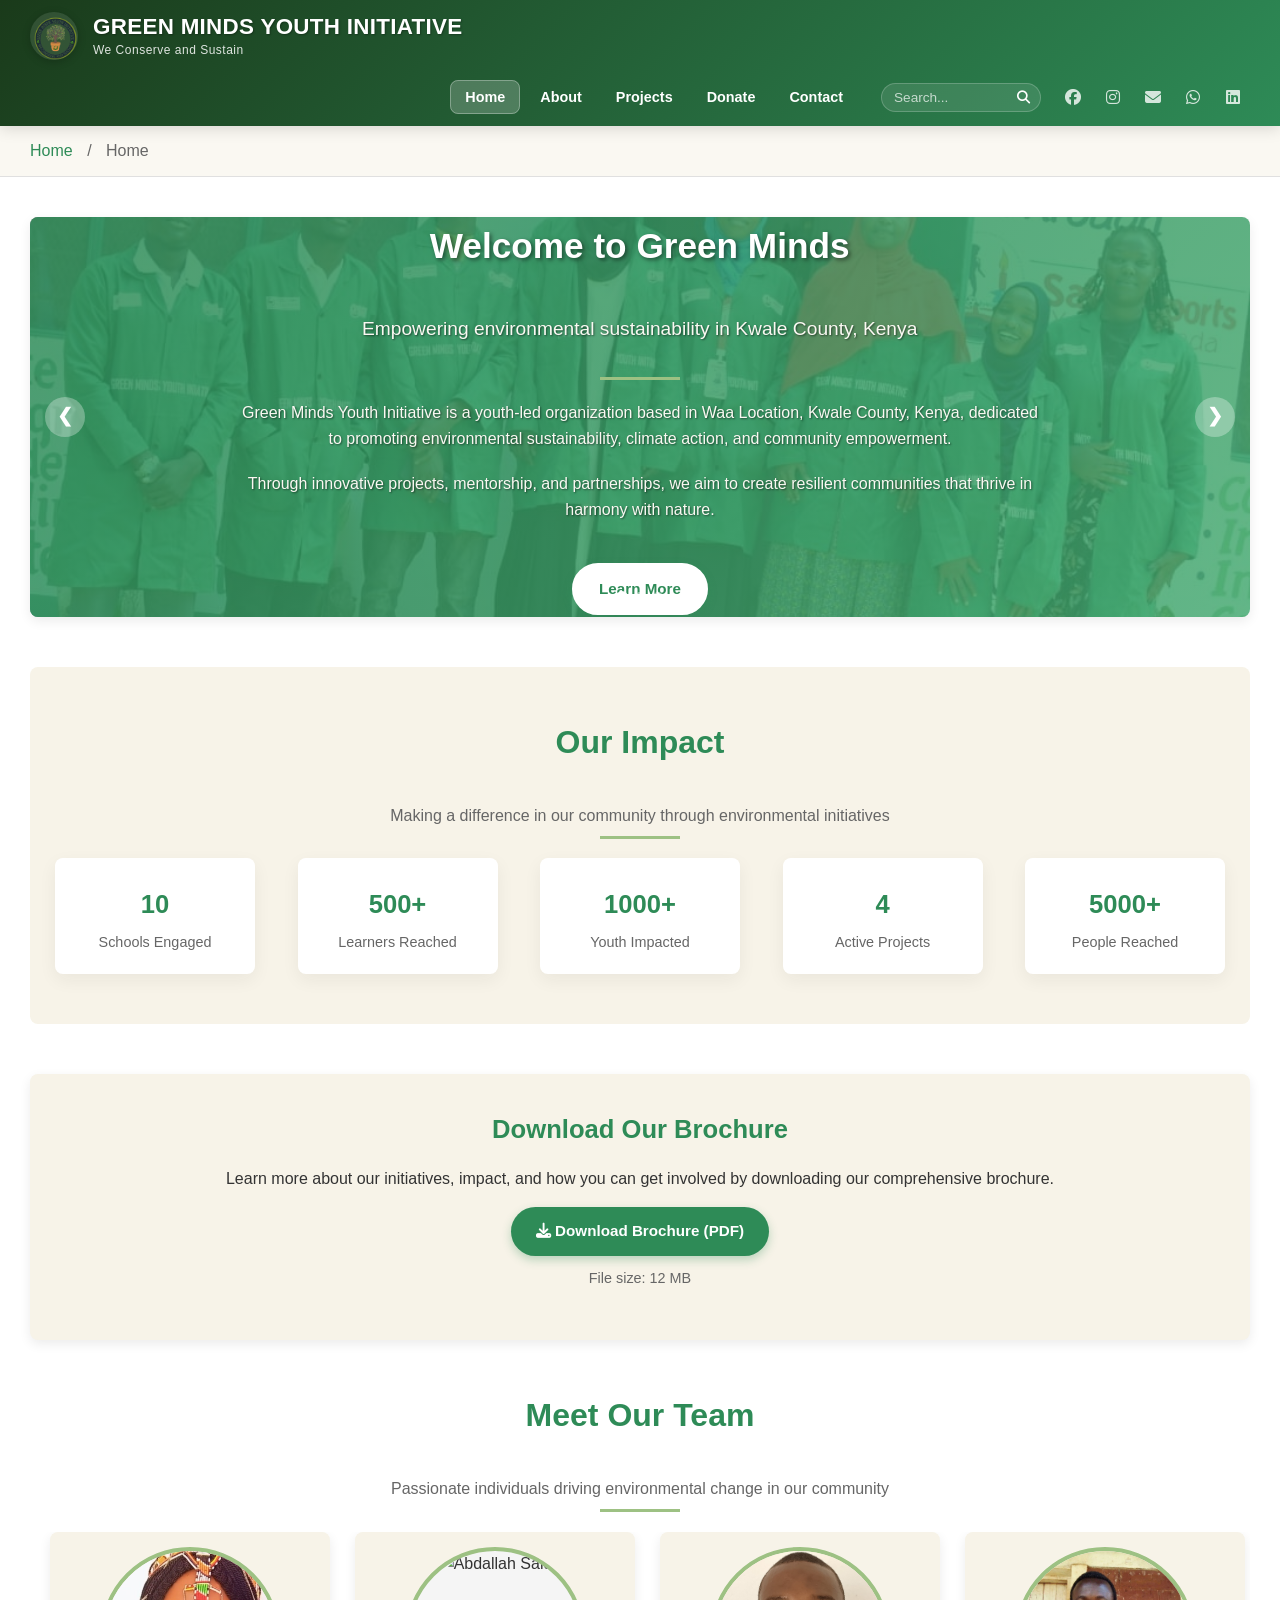
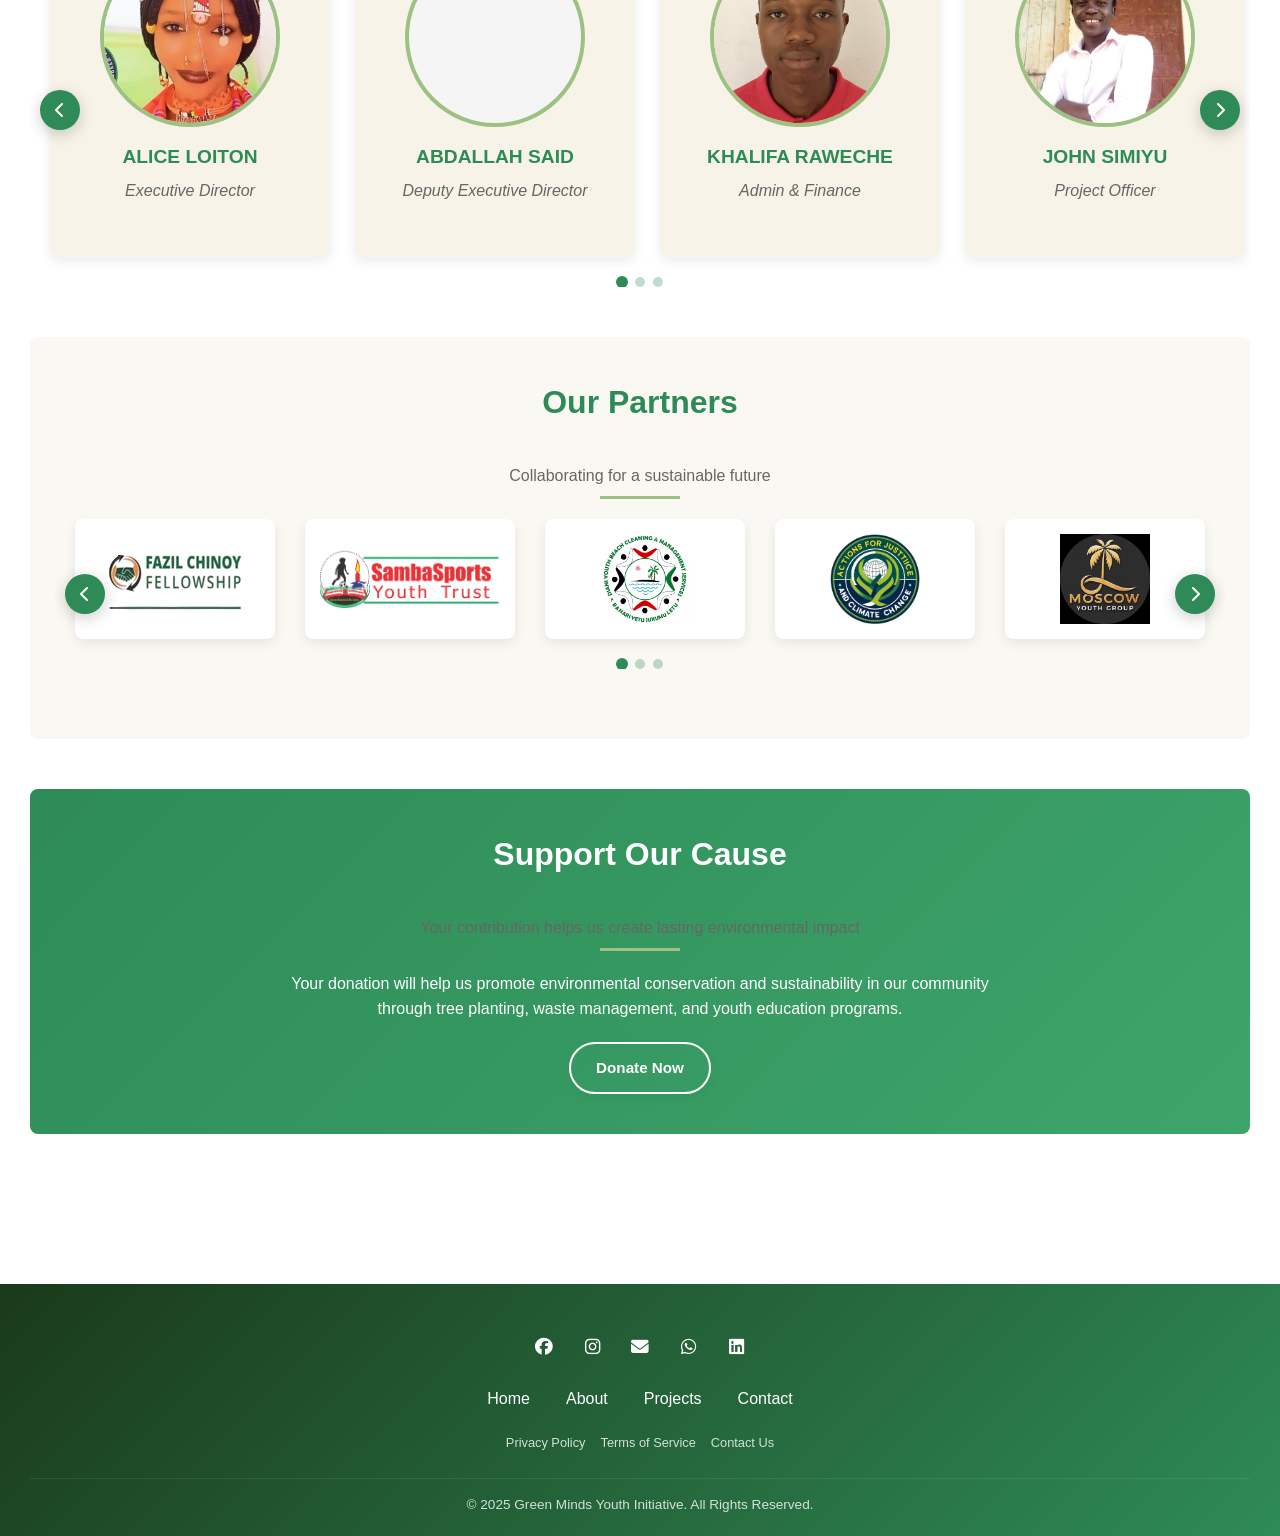
==== commit e751e2e3: "changes major updates" ====
--- a/index.html
+++ b/index.html
@@ -128,29 +128,24 @@
       </div>
       <div class="impact-stats">
         <div class="impact-item">
-          <i class="fas fa-school" aria-hidden="true"></i>
-          <h3>5</h3>
+          <h3>10</h3>
           <p>Schools Engaged</p>
         </div>
         <div class="impact-item">
-          <i class="fas fa-user-graduate" aria-hidden="true"></i>
           <h3>500+</h3>
-          <p>Learners Reached</p>
-        </div>
-        <div class="impact-item">
-          <i class="fas fa-seedling" aria-hidden="true"></i>
-          <h3>600+</h3>
-          <p>Youth Impacted</p>
-        </div>
-        <div class="impact-item">
-          <i class="fas fa-tasks" aria-hidden="true"></i>
+          <p>Learners Reached</p> 
+        </div>
+        <div class="impact-item">
+          <h3>1000+</h3>
+          <p>Youth Impacted</p> 
+        </div>
+        <div class="impact-item">
           <h3>4</h3>
-          <p>Active Projects</p>
-        </div>
-        <div class="impact-item">
-          <i class="fas fa-map-marker-alt" aria-hidden="true"></i>
-          <h3>5</h3>
-          <p>Communities Reached</p>
+          <p>Active Projects</p> 
+        </div>
+        <div class="impact-item">
+          <h3>5000+</h3>
+          <p>People Reached</p>
         </div>
       </div>
     </section>
@@ -169,109 +164,146 @@
       </div>
     </section>
 
-    <!-- Team Section -->
-    <section class="section">
+<!-- Team Section -->
+<section class="section">
   <div class="section-title">
     <h2>Meet Our Team</h2>
     <p>Passionate individuals driving environmental change in our community</p>
   </div>
+
   <div class="team-slider-container">
+
     <button class="team-slider-btn prev" aria-label="Previous team members">
       <i class="fas fa-chevron-left"></i>
     </button>
+
     <div class="team-slider">
-      <div class="team-slide">
-        <div class="member-image">
-          <img src="images/alice.jpg" alt="ALICE LOITON">
+
+      <!-- Alice Loiton -->
+      <div class="team-slide">
+        <div class="member-image">
+          <img src="images/alice.jpg" alt="Alice Loiton">
         </div>
         <div class="member-info">
           <h3>ALICE LOITON</h3>
-          <p>FOUNDER & EXECUTIVE DIRECTOR</p>
-        </div>
-      </div>
-      <div class="team-slide">
-        <div class="member-image">
-          <img src="images/esther pendo.jpg" alt="ESTHER PENDO">
-        </div>
-        <div class="member-info">
-          <h3>ESTER PENDO</h3>
-          <p>DEPUTY EXECUTIVE DIRECTOR</p>
-        </div>
-      </div>
-      <div class="team-slide">
-        <div class="member-image">
-          <img src="images/omari kea.JPG" alt="OMAR KEA">
-        </div>
-        <div class="member-info">
-          <h3>OMAR KEA</h3>
-          <p>Monitoring & Evaluation</p>
-        </div>
-      </div>
-      <div class="team-slide">
-        <div class="member-image">
-          <img src="images/khalifa raweche.jpg" alt="KHALIFA RAWECHE">
+          <p>Executive Director</p>
+        </div>
+      </div>
+
+      <!-- Abdallah Said -->
+      <div class="team-slide">
+        <div class="member-image">
+          <img src="images/abdallah said.jpg" alt="Abdallah Said">
+        </div>
+        <div class="member-info">
+          <h3>ABDALLAH SAID</h3>
+          <p>Deputy Executive Director</p>
+        </div>
+      </div>
+
+      <!-- Khalifa Raweche -->
+      <div class="team-slide">
+        <div class="member-image">
+          <img src="images/khalifa raweche.jpg" alt="Khalifa Raweche">
         </div>
         <div class="member-info">
           <h3>KHALIFA RAWECHE</h3>
           <p>Admin & Finance</p>
         </div>
       </div>
-      <div class="team-slide">
-        <div class="member-image">
-          <img src="images/BintiRashid Bashiru Shauri.jpg" alt="BintiRashid Bashiru Shauri">
-        </div>
-        <div class="member-info">
-          <h3>BINTIRASHID BASHIRU SHAURI</h3>
-          <p>Programs coordinator</p>
-        </div>
-      </div>
-      <div class="team-slide">
-        <div class="member-image">
-          <img src="images/mohamed swabri.jpg" alt="MOHAMED SWABRI">
-        </div>
-        <div class="member-info">
-          <h3>MOHAMED SWABRI</h3>
-          <p>MEDIA</p>
-        </div>
-      </div>
-      <div class="team-slide">
-        <div class="member-image">
-          <img src="images/rehema ngalaa.jpg" alt="REHEMA NGALAA">
-        </div>
-        <div class="member-info">
-          <h3>REHEMA NGALAA</h3>
+
+      <!-- John Simiyu -->
+      <div class="team-slide">
+        <div class="member-image">
+          <img src="images/john simiyu.jpeg" alt="John Simiyu">
+        </div>
+        <div class="member-info">
+          <h3>JOHN SIMIYU</h3>
+          <p>Project Officer</p>
+        </div>
+      </div>
+
+      <!-- Marion Wasike -->
+      <div class="team-slide">
+        <div class="member-image">
+          <img src="images/omari kea.JPG" alt="Marion Wasike">
+        </div>
+        <div class="member-info">
+          <h3>MARION WASIKE</h3>
+          <p>Monitoring & Evaluation</p>
+        </div>
+      </div>
+
+      <!-- Mwanajuma Mohammed -->
+      <div class="team-slide">
+        <div class="member-image">
+          <img src="images/fatuma mbeto.jpg" alt="Mwanajuma Mohammed">
+        </div>
+        <div class="member-info">
+          <h3>MWANAJUMA MOHAMMED</h3>
+          <p>Secretary</p>
+        </div>
+      </div>
+
+      <!-- Jurah Polycarp -->
+      <div class="team-slide">
+        <div class="member-image">
+          <img src="images/rehema ngalaa.jpg" alt="Jurah Polycarp">
+        </div>
+        <div class="member-info">
+          <h3>JURAH POLYCARP</h3>
           <p>Media</p>
         </div>
       </div>
-      <div class="team-slide">
-        <div class="member-image">
-          <img src="images/fatuma mbeto.jpg" alt="FATUMA MBETO">
-        </div>
-        <div class="member-info">
-          <h3>FATUMA MBETO</h3>
-          <p>Welfare</p>
-        </div>
-      </div>
-      <div class="team-slide">
-        <div class="member-image">
-          <img src="images/john simiyu.jpeg" alt="JOHN SIMIYU">
-        </div>
-        <div class="member-info">
-          <h3>JOHN SIMIYU</h3>
-          <p>Resource Mobilization Officer</p>
-        </div>
-      </div>
-    </div>
+
+      <!-- Suleiman Mohammed -->
+      <div class="team-slide">
+        <div class="member-image">
+          <img src="images/abdallah said.jpg" alt="Suleiman Mohammed">
+        </div>
+        <div class="member-info">
+          <h3>SULEIMAN MOHAMMED</h3>
+          <p>Field Officer</p>
+        </div>
+      </div>
+
+      <!-- Juma Hamisi -->
+      <div class="team-slide">
+        <div class="member-image">
+          <img src="images/juma hamisi.jpg" alt="Juma Hamisi">
+        </div>
+        <div class="member-info">
+          <h3>JUMA HAMISI</h3>
+          <p>Field Officer</p>
+        </div>
+      </div>
+
+      <!-- Mohammed Swabri -->
+      <div class="team-slide">
+        <div class="member-image">
+          <img src="images/mohamed swabri.jpg" alt="Mohammed Swabri">
+        </div>
+        <div class="member-info">
+          <h3>MOHAMMED SWABRI</h3>
+          <p>IT Support</p>
+        </div>
+      </div>
+
+    </div>
+
     <button class="team-slider-btn next" aria-label="Next team members">
       <i class="fas fa-chevron-right"></i>
     </button>
+
     <div class="team-slider-dots">
       <span class="team-slider-dot active"></span>
       <span class="team-slider-dot"></span>
       <span class="team-slider-dot"></span>
     </div>
+
   </div>
 </section>
+
     <!-- Partners Section -->
     <section class="section partners-section">
   <div class="section-title">
@@ -329,7 +361,6 @@
   <!-- Footer -->
   <footer>
     <div class="footer-container">
-      <img src="images/fazil-chinoy-logo.jpg" alt="Fazil Chinoy Fellowship" class="footer-logo">
       
       <div class="footer-middle">
         <div class="footer-social">
@@ -357,30 +388,10 @@
         <p class="copyright">&copy; 2025 Green Minds Youth Initiative. All Rights Reserved.</p>
       </div>
       
-      <img src="images/sambasports-logo.jpg" alt="SambaSports Youth Trust" class="footer-logo">
     </div>
   </footer>
 
-  <script>
-    // Mobile menu functionality
-    document.addEventListener('DOMContentLoaded', function() {
-      const mobileMenuBtn = document.getElementById('mobileMenuBtn');
-      const headerNavContent = document.getElementById('headerNavContent');
-      
-      if (mobileMenuBtn && headerNavContent) {
-        mobileMenuBtn.addEventListener('click', function() {
-          headerNavContent.classList.toggle('mobile-open');
-        });
-        
-        // Close mobile menu when clicking outside
-        document.addEventListener('click', function(event) {
-          if (!event.target.closest('.header-nav-container')) {
-            headerNavContent.classList.remove('mobile-open');
-          }
-        });
-      }
-    });
-  </script>
+  
   
   <script src="script.js"></script>
 </body>
--- a/styles.css
+++ b/styles.css
@@ -1,4 +1,9 @@
-/* styles.css - Combined Header Version - COMPLETE */
+/* ============================================================
+   GREEN MINDS YOUTH INITIATIVE - COMPLETE UNIFIED STYLESHEET
+   Logo far left | Nav far right
+   Fully responsive (desktop, tablet, mobile)
+   ============================================================ */
+
 :root {
   --dark-green: #2E8B57;
   --medium-green: #3DA56A;
@@ -20,6 +25,10 @@
   box-sizing: border-box;
 }
 
+html {
+  scroll-behavior: smooth;
+}
+
 body {
   font-family: 'Segoe UI', Tahoma, Geneva, Verdana, sans-serif;
   line-height: 1.6;
@@ -28,11 +37,18 @@
   overflow-x: hidden;
 }
 
-/* Combined Header & Navigation */
+img {
+  max-width: 100%;
+  height: auto;
+}
+
+/* ============================================================
+   HEADER - LOGO FAR LEFT, NAV FAR RIGHT
+   ============================================================ */
 .combined-header {
   background: linear-gradient(135deg, #1a3a1a 0%, var(--dark-green) 100%);
   color: var(--white);
-  padding: 12px 20px;
+  padding: 12px 30px;
   position: sticky;
   top: 0;
   z-index: 1000;
@@ -41,14 +57,15 @@
 
 .header-nav-container {
   display: flex;
+  align-items: center;
   justify-content: space-between;
-  align-items: center;
-  max-width: 1200px;
+  max-width: 1400px;
   margin: 0 auto;
-  gap: 30px;
-}
-
-/* Logo and Title Section */
+  gap: 20px;
+  flex-wrap: wrap;
+}
+
+/* ----- Logo / Brand (FAR LEFT) ----- */
 .header-brand {
   display: flex;
   align-items: center;
@@ -57,58 +74,62 @@
 }
 
 .header-logo {
-  height: 45px;
+  height: 48px;
+  width: auto;
   border-radius: 50%;
   box-shadow: 0 2px 8px rgba(0, 0, 0, 0.2);
   transition: var(--transition);
+  background: rgba(255, 255, 255, 0.1);
 }
 
 .header-logo:hover {
-  transform: scale(1.05);
+  transform: scale(1.03);
 }
 
 .header-text {
   display: flex;
   flex-direction: column;
+  line-height: 1.2;
 }
 
 .header-title {
   font-size: 1.4rem;
+  font-weight: 700;
+  letter-spacing: 0.3px;
   margin: 0;
-  text-shadow: 1px 1px 2px rgba(0,0,0,0.3);
-  line-height: 1.2;
+  text-shadow: 1px 1px 2px rgba(0, 0, 0, 0.3);
 }
 
 .header-subtitle {
-  font-size: 0.8rem;
+  font-size: 0.75rem;
   margin: 2px 0 0;
-  opacity: 0.9;
-  line-height: 1.2;
-}
-
-/* Navigation Section - Right Side */
+  opacity: 0.85;
+  letter-spacing: 0.5px;
+}
+
+/* ----- Navigation + Utilities (FAR RIGHT) ----- */
 .header-nav-content {
   display: flex;
   align-items: center;
-  gap: 25px;
-  flex-grow: 1;
   justify-content: flex-end;
-}
-
-/* Navigation Menu */
+  gap: 24px;
+  margin-left: auto;
+  flex-wrap: wrap;
+}
+
 .nav-menu {
   display: flex;
   list-style: none;
   margin: 0;
   padding: 0;
-  gap: 8px;
+  gap: 6px;
 }
 
 .nav-menu a {
   color: var(--white);
   text-decoration: none;
   font-weight: 600;
-  padding: 8px 16px;
+  padding: 8px 14px;
   border-radius: var(--border-radius);
   transition: var(--transition);
   position: relative;
@@ -117,12 +138,12 @@
 }
 
 .nav-menu a:hover {
-  background-color: rgba(255,255,255,0.15);
+  background-color: rgba(255, 255, 255, 0.15);
 }
 
 .nav-menu a.active {
-  background-color: rgba(255,255,255,0.2);
-  border: 1px solid rgba(255,255,255,0.3);
+  background-color: rgba(255, 255, 255, 0.2);
+  border: 1px solid rgba(255, 255, 255, 0.3);
 }
 
 .nav-menu a::after {
@@ -141,11 +162,11 @@
   width: 70%;
 }
 
-/* Search and Social Icons */
+/* Search + Social */
 .header-utilities {
   display: flex;
   align-items: center;
-  gap: 15px;
+  gap: 16px;
 }
 
 .search-container {
@@ -156,24 +177,24 @@
 
 #searchInput {
   padding: 6px 12px;
-  border: 1px solid rgba(255,255,255,0.2);
-  border-radius: 20px;
+  border: 1px solid rgba(255, 255, 255, 0.2);
+  border-radius: 30px;
   width: 160px;
   transition: var(--transition);
   font-size: 0.85rem;
-  background: rgba(255,255,255,0.1);
-  color: var(--white);
+  background: rgba(255, 255, 255, 0.1);
+  color: var(--white);
+  outline: none;
 }
 
 #searchInput::placeholder {
-  color: rgba(255,255,255,0.7);
+  color: rgba(255, 255, 255, 0.7);
 }
 
 #searchInput:focus {
-  outline: none;
   border-color: var(--light-green);
   width: 200px;
-  background: rgba(255,255,255,0.15);
+  background: rgba(255, 255, 255, 0.18);
 }
 
 #searchButton {
@@ -183,7 +204,7 @@
   padding: 6px 10px;
   border-radius: 50%;
   cursor: pointer;
-  margin-left: -35px;
+  margin-left: -34px;
   transition: var(--transition);
 }
 
@@ -217,10 +238,6 @@
   background: var(--light-beige);
 }
 
-.search-result-item:last-child {
-  border-bottom: none;
-}
-
 .search-result-item h4 {
   margin: 0 0 5px 0;
   color: var(--dark-green);
@@ -235,59 +252,63 @@
 
 .social-icons {
   display: flex;
-  gap: 8px;
+  gap: 6px;
 }
 
 .social-icons a {
   color: var(--white);
   font-size: 1rem;
   transition: var(--transition);
-  width: 32px;
-  height: 32px;
+  width: 34px;
+  height: 34px;
   display: flex;
   align-items: center;
   justify-content: center;
   border-radius: 50%;
   opacity: 0.8;
+  text-decoration: none;
 }
 
 .social-icons a:hover {
-  background-color: rgba(255,255,255,0.15);
+  background-color: rgba(255, 255, 255, 0.15);
   transform: translateY(-2px);
   opacity: 1;
 }
 
-/* Mobile Menu Button (Hidden by default) */
 .mobile-menu-btn {
   display: none;
   background: none;
   border: none;
   color: var(--white);
-  font-size: 1.2rem;
+  font-size: 1.6rem;
   cursor: pointer;
-  padding: 5px;
-}
-
-/* Breadcrumb Navigation */
+  padding: 4px 8px;
+  margin-left: 10px;
+}
+
+/* ============================================================
+   BREADCRUMB
+   ============================================================ */
 .breadcrumb {
   background-color: var(--light-beige);
-  padding: 10px 0;
-  border-bottom: 1px solid var(--light-gray);
+  padding: 12px 0;
+  border-bottom: 1px solid #e0e0e0;
   position: sticky;
-  top: 69px;
+  top: 74px;
   z-index: 999;
 }
 
 .breadcrumb .nav-container {
-  max-width: 1200px;
+  max-width: 1400px;
   margin: 0 auto;
-  padding: 0 20px;
+  padding: 0 30px;
 }
 
 .breadcrumb a {
   color: var(--dark-green);
   text-decoration: none;
   transition: var(--transition);
+  font-weight: 500;
 }
 
 .breadcrumb a:hover {
@@ -303,13 +324,16 @@
 #currentPage {
   color: var(--medium-gray);
   text-transform: capitalize;
-}
-
-/* Main Content */
+  font-weight: 500;
+}
+
+/* ============================================================
+   MAIN CONTENT
+   ============================================================ */
 main {
-  max-width: 1200px;
+  max-width: 1400px;
   margin: 0 auto;
-  padding: 30px 20px;
+  padding: 40px 30px;
 }
 
 .section {
@@ -346,10 +370,12 @@
   color: var(--medium-gray);
 }
 
-/* Slideshow Styles */
+/* ============================================================
+   SLIDESHOW (Home page hero)
+   ============================================================ */
 .slideshow-container {
   position: relative;
-  max-width: 1200px;
+  max-width: 1400px;
   margin: 0 auto 50px auto;
   border-radius: var(--border-radius);
   overflow: hidden;
@@ -372,19 +398,19 @@
 }
 
 .slide:nth-child(1) {
-  background: 
+  background:
     linear-gradient(135deg, rgba(46, 139, 87, 0.85) 0%, rgba(61, 165, 106, 0.8) 100%),
     url('images/slide1.jpg') center/cover no-repeat;
 }
 
 .slide:nth-child(2) {
-  background: 
+  background:
     linear-gradient(135deg, rgba(46, 139, 87, 0.85) 0%, rgba(61, 165, 106, 0.8) 100%),
     url('images/slide2.jpg') center/cover no-repeat;
 }
 
 .slide:nth-child(3) {
-  background: 
+  background:
     linear-gradient(135deg, rgba(46, 139, 87, 0.85) 0%, rgba(61, 165, 106, 0.8) 100%),
     url('images/slide3.jpg') center/cover no-repeat;
 }
@@ -439,7 +465,6 @@
   transform: translateY(-2px);
 }
 
-/* Navigation arrows */
 .prev, .next {
   cursor: pointer;
   position: absolute;
@@ -461,20 +486,14 @@
   text-decoration: none;
 }
 
-.prev {
-  left: 15px;
-}
-
-.next {
-  right: 15px;
-}
+.prev { left: 15px; }
+.next { right: 15px; }
 
 .prev:hover, .next:hover {
   background-color: rgba(255, 255, 255, 0.5);
   transform: translateY(-50%) scale(1.1);
 }
 
-/* Dots indicators */
 .dots-container {
   position: absolute;
   bottom: 15px;
@@ -500,16 +519,75 @@
   transform: scale(1.2);
 }
 
-/* Fade animation */
 @keyframes fade {
   from { opacity: 0.4; }
   to { opacity: 1; }
 }
 
-/* Common Components */
+/* ============================================================
+   BUTTONS
+   ============================================================ */
+.btn {
+  display: inline-block;
+  background-color: var(--dark-green);
+  color: var(--white);
+  padding: 12px 25px;
+  border-radius: 50px;
+  text-decoration: none;
+  font-weight: 600;
+  transition: var(--transition);
+  border: none;
+  cursor: pointer;
+  font-size: 0.95rem;
+  box-shadow: 0 4px 10px rgba(46, 139, 87, 0.3);
+}
+
+.btn:hover {
+  background-color: var(--medium-green);
+  transform: translateY(-3px);
+  box-shadow: 0 6px 15px rgba(46, 139, 87, 0.4);
+}
+
+.btn-secondary {
+  background-color: transparent;
+  border: 2px solid var(--white);
+}
+
+.btn-secondary:hover {
+  background-color: var(--white);
+  color: var(--dark-green);
+}
+
+.btn-small {
+  padding: 8px 20px;
+  font-size: 0.9rem;
+}
+
+.btn-download {
+  background: linear-gradient(135deg, var(--dark-green) 0%, var(--medium-green) 100%);
+  color: var(--white);
+  padding: 12px 25px;
+  border-radius: 50px;
+  text-decoration: none;
+  font-weight: 600;
+  transition: var(--transition);
+  display: inline-flex;
+  align-items: center;
+  gap: 8px;
+  box-shadow: 0 4px 15px rgba(46, 139, 87, 0.3);
+}
+
+.btn-download:hover {
+  transform: translateY(-2px);
+  box-shadow: 0 6px 20px rgba(46, 139, 87, 0.4);
+}
+
+/* ============================================================
+   CONTENT SECTIONS
+   ============================================================ */
 .content-section {
   background-color: var(--beige);
-  padding: 30px 25px;
+  padding: 35px 30px;
   border-radius: var(--border-radius);
   box-shadow: var(--shadow);
   margin-bottom: 25px;
@@ -532,22 +610,236 @@
   line-height: 1.7;
 }
 
-/* Overview Section */
-.overview-section {
-  background-color: var(--light-gray);
-  padding: 40px 25px;
-  border-radius: var(--border-radius);
-  text-align: center;
+/* ============================================================
+   VIDEO CONTAINER
+   ============================================================ */
+.video-container {
+  position: relative;
+  width: 100%;
+  height: 0;
+  padding-bottom: 56.25%;
+  margin-top: 20px;
+  border-radius: var(--border-radius);
+  overflow: hidden;
   box-shadow: var(--shadow);
 }
 
-.overview-section p {
-  margin-bottom: 20px;
-  font-size: 1.1rem;
-  line-height: 1.8;
-}
-
-/* Enhanced Partners Section */
+.video-container iframe {
+  position: absolute;
+  top: 0;
+  left: 0;
+  width: 100%;
+  height: 100%;
+  border: none;
+}
+
+/* ============================================================
+   IMPACT SECTION
+   ============================================================ */
+.impact-section {
+  background-color: var(--beige);
+  padding: 50px 25px;
+  border-radius: var(--border-radius);
+  margin: 50px 0;
+}
+
+.impact-stats {
+  display: flex;
+  justify-content: space-between;
+  align-items: stretch;
+  gap: 15px;
+  flex-wrap: wrap;
+}
+
+.impact-item {
+  background: var(--white);
+  flex: 1 1 150px;
+  min-width: 130px;
+  max-width: 200px;
+  padding: 20px 15px;
+  border-radius: var(--border-radius);
+  box-shadow: 0 6px 18px rgba(34, 34, 34, 0.06);
+  text-align: center;
+  transition: var(--transition);
+  opacity: 0;
+  transform: translateY(18px);
+  animation: impactIn 0.7s forwards;
+}
+
+.impact-item:nth-child(1) { animation-delay: 0.15s; }
+.impact-item:nth-child(2) { animation-delay: 0.30s; }
+.impact-item:nth-child(3) { animation-delay: 0.45s; }
+.impact-item:nth-child(4) { animation-delay: 0.60s; }
+.impact-item:nth-child(5) { animation-delay: 0.75s; }
+
+.impact-item i {
+  font-size: 2.2rem;
+  color: var(--dark-green);
+  margin-bottom: 12px;
+  display: block;
+}
+
+.impact-item h3 {
+  margin: 6px 0 0;
+  color: var(--dark-green);
+  font-size: 1.6rem;
+  font-weight: 700;
+}
+
+.impact-item p {
+  margin: 6px 0 0;
+  color: var(--medium-gray);
+  font-size: 0.9rem;
+}
+
+.impact-item:hover {
+  transform: translateY(-8px);
+  box-shadow: 0 12px 26px rgba(34, 34, 34, 0.08);
+}
+
+@keyframes impactIn {
+  from { opacity: 0; transform: translateY(18px); }
+  to   { opacity: 1; transform: translateY(0); }
+}
+
+/* ============================================================
+   TEAM SLIDER
+   ============================================================ */
+.team-slider-container {
+  position: relative;
+  margin: 30px auto;
+  max-width: 100%;
+  overflow: hidden;
+}
+
+.team-slider {
+  display: flex;
+  transition: transform 0.5s ease;
+  gap: 25px;
+  padding: 0 20px;
+}
+
+.team-slide {
+  flex: 0 0 280px;
+  background: var(--beige);
+  border-radius: var(--border-radius);
+  overflow: hidden;
+  box-shadow: var(--shadow);
+  transition: var(--transition);
+  text-align: center;
+  padding: 15px 12px;
+  display: flex;
+  flex-direction: column;
+  align-items: center;
+}
+
+.team-slide:hover {
+  transform: translateY(-8px);
+  box-shadow: 0 12px 20px rgba(0, 0, 0, 0.15);
+}
+
+.member-image {
+  height: 180px;
+  width: 180px;
+  overflow: hidden;
+  border-radius: 50%;
+  margin: 0 auto 15px;
+  border: 4px solid var(--light-green);
+  transition: var(--transition);
+}
+
+.member-image img {
+  width: 100%;
+  height: 100%;
+  object-fit: cover;
+  transition: var(--transition);
+}
+
+.team-slide:hover .member-image {
+  transform: scale(1.05);
+  box-shadow: 0 8px 20px rgba(0, 0, 0, 0.15);
+}
+
+.team-slide:hover .member-image img {
+  transform: scale(1.1);
+}
+
+.member-info {
+  padding: 0 8px 8px;
+  width: 100%;
+}
+
+.member-info h3 {
+  color: var(--dark-green);
+  margin-bottom: 5px;
+  font-size: 1.2rem;
+}
+
+.member-info p {
+  color: var(--medium-gray);
+  font-style: italic;
+}
+
+.team-slider-btn {
+  position: absolute;
+  top: 50%;
+  transform: translateY(-50%);
+  width: 40px;
+  height: 40px;
+  background: var(--dark-green);
+  color: var(--white);
+  border: none;
+  border-radius: 50%;
+  font-size: 1rem;
+  cursor: pointer;
+  transition: var(--transition);
+  z-index: 10;
+  box-shadow: 0 4px 15px rgba(0, 0, 0, 0.2);
+  display: flex;
+  align-items: center;
+  justify-content: center;
+}
+
+.team-slider-btn:hover {
+  background: var(--medium-green);
+  transform: translateY(-50%) scale(1.1);
+  box-shadow: 0 6px 20px rgba(0, 0, 0, 0.3);
+}
+
+.team-slider-btn.prev { left: 10px; }
+.team-slider-btn.next { right: 10px; }
+
+.team-slider-btn:disabled {
+  background: var(--medium-gray);
+  cursor: not-allowed;
+  opacity: 0.5;
+  transform: translateY(-50%) scale(1);
+}
+
+.team-slider-dots {
+  display: flex;
+  justify-content: center;
+  gap: 8px;
+  margin-top: 20px;
+}
+
+.team-slider-dot {
+  width: 10px;
+  height: 10px;
+  border-radius: 50%;
+  background-color: rgba(46, 139, 87, 0.3);
+  cursor: pointer;
+  transition: var(--transition);
+}
+
+.team-slider-dot.active {
+  background-color: var(--dark-green);
+  transform: scale(1.2);
+}
+
+/* ============================================================
+   PARTNERS SLIDER
+   ============================================================ */
 .partners-section {
   background-color: var(--light-beige);
   padding: 40px 25px;
@@ -587,7 +879,7 @@
 
 .partner-card:hover {
   transform: translateY(-5px);
-  box-shadow: 0 8px 16px rgba(0,0,0,0.1);
+  box-shadow: 0 8px 16px rgba(0, 0, 0, 0.1);
 }
 
 .partner-card img {
@@ -624,13 +916,8 @@
   box-shadow: 0 6px 20px rgba(0, 0, 0, 0.3);
 }
 
-.partner-slider-btn.prev {
-  left: 10px;
-}
-
-.partner-slider-btn.next {
-  right: 10px;
-}
+.partner-slider-btn.prev { left: 10px; }
+.partner-slider-btn.next { right: 10px; }
 
 .partner-slider-btn:disabled {
   background: var(--medium-gray);
@@ -660,145 +947,184 @@
   transform: scale(1.2);
 }
 
-/* Team Slider Styles */
-.team-slider-container {
-  position: relative;
-  margin: 30px auto;
-  max-width: 100%;
-  overflow: hidden;
-}
-
-.team-slider {
-  display: flex;
-  transition: transform 0.5s ease;
-  gap: 25px;
-  padding: 0 20px;
-}
-
-.team-slide {
-  flex: 0 0 280px;
-  background: var(--beige);
-  border-radius: var(--border-radius);
-  overflow: hidden;
+/* ============================================================
+   DONATE SECTION
+   ============================================================ */
+.donate-section {
+  background: linear-gradient(135deg, var(--dark-green) 0%, var(--medium-green) 100%);
+  color: var(--white);
+  padding: 40px 25px;
+  border-radius: var(--border-radius);
+  text-align: center;
+}
+
+.donate-section h2 {
+  color: var(--white);
+  margin-bottom: 15px;
+}
+
+.donate-section p {
+  margin-bottom: 20px;
+  max-width: 700px;
+  margin-left: auto;
+  margin-right: auto;
+}
+
+/* ============================================================
+   FOUNDER'S STORY (About page)
+   ============================================================ */
+.founder-story {
+  background: var(--white);
+  border-radius: var(--border-radius);
+  padding: 30px;
   box-shadow: var(--shadow);
-  transition: var(--transition);
-  text-align: center;
-  padding: 15px 12px;
-  display: flex;
-  flex-direction: column;
+}
+
+.founder-header {
+  display: flex;
   align-items: center;
-}
-
-.team-slide:hover {
-  transform: translateY(-8px);
-  box-shadow: 0 12px 20px rgba(0, 0, 0, 0.15);
-}
-
-.member-image {
-  height: 180px;
-  width: 180px;
-  overflow: hidden;
+  gap: 30px;
+  margin-bottom: 40px;
+  padding-bottom: 30px;
+  border-bottom: 2px solid var(--light-beige);
+}
+
+.founder-image {
+  flex-shrink: 0;
+}
+
+.founder-image img {
+  width: 150px;
+  height: 150px;
   border-radius: 50%;
-  margin: 0 auto 15px;
+  object-fit: cover;
   border: 4px solid var(--light-green);
-  transition: var(--transition);
-}
-
-.member-image img {
-  width: 100%;
-  height: 100%;
-  object-fit: cover;
-  transition: var(--transition);
-}
-
-.team-slide:hover .member-image {
-  transform: scale(1.05);
-  box-shadow: 0 8px 20px rgba(0, 0, 0, 0.15);
-}
-
-.team-slide:hover .member-image img {
-  transform: scale(1.1);
-}
-
-.member-info {
-  padding: 0 8px 8px;
-  width: 100%;
-}
-
-.member-info h3 {
-  color: var(--dark-green);
-  margin-bottom: 5px;
-  font-size: 1.2rem;
-}
-
-.member-info p {
+  box-shadow: 0 4px 15px rgba(0, 0, 0, 0.1);
+}
+
+.founder-intro {
+  flex: 1;
+}
+
+.founder-intro h3 {
+  color: var(--dark-green);
+  margin-bottom: 10px;
+  font-size: 1.8rem;
+}
+
+.founder-role {
   color: var(--medium-gray);
   font-style: italic;
-}
-
-.team-slider-btn {
+  margin-bottom: 15px;
+  font-size: 1.1rem;
+}
+
+.founder-quote {
+  background: var(--light-beige);
+  padding: 20px;
+  border-left: 4px solid var(--dark-green);
+  border-radius: var(--border-radius);
+  font-style: italic;
+  margin: 0;
+  color: var(--dark-gray);
+  font-size: 1.1rem;
+}
+
+.story-content {
+  line-height: 1.8;
+}
+
+.story-section {
+  margin-bottom: 40px;
+}
+
+.story-section h4 {
+  color: var(--dark-green);
+  margin-bottom: 15px;
+  font-size: 1.4rem;
+}
+
+.story-section p {
+  margin-bottom: 15px;
+  color: var(--dark-gray);
+  font-size: 1.05rem;
+}
+
+.highlight-section {
+  background: linear-gradient(135deg, var(--light-beige) 0%, var(--beige) 100%);
+  padding: 25px;
+  border-radius: var(--border-radius);
+  border-left: 4px solid var(--medium-green);
+}
+
+.impact-list,
+.vision-list {
+  margin: 15px 0 20px 30px;
+}
+
+.impact-list li,
+.vision-list li {
+  margin-bottom: 8px;
+  position: relative;
+  padding-left: 25px;
+}
+
+.impact-list li::before,
+.vision-list li::before {
+  content: "✓";
+  color: var(--dark-green);
+  font-weight: bold;
   position: absolute;
-  top: 50%;
-  transform: translateY(-50%);
-  width: 40px;
-  height: 40px;
-  background: var(--dark-green);
-  color: var(--white);
-  border: none;
-  border-radius: 50%;
-  font-size: 1rem;
-  cursor: pointer;
-  transition: var(--transition);
-  z-index: 10;
-  box-shadow: 0 4px 15px rgba(0, 0, 0, 0.2);
-  display: flex;
-  align-items: center;
-  justify-content: center;
-}
-
-.team-slider-btn:hover {
-  background: var(--medium-green);
-  transform: translateY(-50%) scale(1.1);
-  box-shadow: 0 6px 20px rgba(0, 0, 0, 0.3);
-}
-
-.team-slider-btn.prev {
-  left: 10px;
-}
-
-.team-slider-btn.next {
-  right: 10px;
-}
-
-.team-slider-btn:disabled {
-  background: var(--medium-gray);
-  cursor: not-allowed;
-  opacity: 0.5;
-  transform: translateY(-50%) scale(1);
-}
-
-.team-slider-dots {
-  display: flex;
-  justify-content: center;
-  gap: 8px;
+  left: 0;
+}
+
+.vision-section {
+  background: var(--light-beige);
+  padding: 25px;
+  border-radius: var(--border-radius);
+  border: 2px solid var(--light-green);
+}
+
+.inspiration-section {
+  text-align: center;
+  background: linear-gradient(135deg, #f8fff8 0%, #f0f8f0 100%);
+  padding: 30px;
+  border-radius: var(--border-radius);
+  border: 2px dashed var(--light-green);
+}
+
+.call-to-action {
+  font-size: 1.1rem;
+  font-weight: 600;
+  color: var(--dark-green);
   margin-top: 20px;
-}
-
-.team-slider-dot {
-  width: 10px;
-  height: 10px;
-  border-radius: 50%;
-  background-color: rgba(46, 139, 87, 0.3);
-  cursor: pointer;
-  transition: var(--transition);
-}
-
-.team-slider-dot.active {
-  background-color: var(--dark-green);
-  transform: scale(1.2);
-}
-
-/* Horizontal Scrolling Values Section */
+  padding: 15px;
+  background: var(--white);
+  border-radius: var(--border-radius);
+  border: 1px solid var(--light-green);
+}
+
+.story-closing {
+  text-align: center;
+  margin-top: 50px;
+  padding-top: 30px;
+  border-top: 2px solid var(--light-beige);
+}
+
+.signature {
+  font-style: italic;
+  color: var(--medium-gray);
+  margin-top: 20px;
+}
+
+.signature strong {
+  color: var(--dark-green);
+  font-size: 1.1rem;
+}
+
+/* ============================================================
+   VALUES SCROLL (About page)
+   ============================================================ */
 .values-scroll-container {
   position: relative;
   margin: 40px 0;
@@ -853,7 +1179,6 @@
   line-height: 1.6;
 }
 
-/* Floating Scroll Buttons */
 .scroll-btn {
   position: absolute;
   top: 50%;
@@ -880,13 +1205,8 @@
   box-shadow: 0 6px 20px rgba(0, 0, 0, 0.3);
 }
 
-.scroll-btn.left {
-  left: 10px;
-}
-
-.scroll-btn.right {
-  right: 10px;
-}
+.scroll-btn.left { left: 10px; }
+.scroll-btn.right { right: 10px; }
 
 .scroll-btn:disabled {
   background: var(--medium-gray);
@@ -908,39 +1228,118 @@
 }
 
 @keyframes bounce {
-  0%, 20%, 50%, 80%, 100% {
-    transform: translateX(0);
-  }
-  40% {
-    transform: translateX(-5px);
-  }
-  60% {
-    transform: translateX(-3px);
-  }
-}
-
-/* Video Container */
-.video-container {
-  position: relative;
+  0%, 20%, 50%, 80%, 100% { transform: translateX(0); }
+  40% { transform: translateX(-5px); }
+  60% { transform: translateX(-3px); }
+}
+
+/* ============================================================
+   CONTACT LAYOUT
+   ============================================================ */
+.contact-layout {
+  display: grid;
+  grid-template-columns: 1fr 1fr;
+  gap: 40px;
+  margin-bottom: 60px;
+}
+
+.contact-form {
+  background-color: var(--light-gray);
+  padding: 40px 30px;
+  border-radius: var(--border-radius);
+  box-shadow: var(--shadow);
+}
+
+.contact-form h2 {
+  color: var(--dark-green);
+  margin-bottom: 25px;
+  font-size: 1.8rem;
+}
+
+.form-group {
+  margin-bottom: 20px;
+}
+
+.form-group label {
+  display: block;
+  margin-bottom: 8px;
+  font-weight: 600;
+  color: var(--dark-gray);
+}
+
+.form-group input,
+.form-group textarea,
+.form-group select {
   width: 100%;
-  height: 0;
-  padding-bottom: 56.25%;
-  margin-top: 20px;
-  border-radius: var(--border-radius);
-  overflow: hidden;
+  padding: 12px 15px;
+  border: 1px solid #ddd;
+  border-radius: var(--border-radius);
+  font-size: 1rem;
+  transition: var(--transition);
+  font-family: inherit;
+}
+
+.form-group input:focus,
+.form-group textarea:focus,
+.form-group select:focus {
+  outline: none;
+  border-color: var(--dark-green);
+  box-shadow: 0 0 0 2px rgba(46, 139, 87, 0.1);
+}
+
+.form-group textarea {
+  min-height: 150px;
+  resize: vertical;
+}
+
+.contact-info {
+  background-color: var(--light-beige);
+  padding: 40px 30px;
+  border-radius: var(--border-radius);
   box-shadow: var(--shadow);
 }
 
-.video-container iframe {
-  position: absolute;
-  top: 0;
-  left: 0;
-  width: 100%;
-  height: 100%;
-  border: none;
-}
-
-/* Projects Grid */
+.contact-info h2 {
+  color: var(--dark-green);
+  margin-bottom: 25px;
+  font-size: 1.8rem;
+}
+
+.contact-details {
+  list-style: none;
+  padding: 0;
+  margin: 0;
+}
+
+.contact-details li {
+  margin-bottom: 20px;
+  display: flex;
+  align-items: flex-start;
+}
+
+.contact-details i {
+  margin-right: 15px;
+  color: var(--dark-green);
+  font-size: 1.2rem;
+  width: 20px;
+  text-align: center;
+  margin-top: 3px;
+}
+
+.contact-details a {
+  color: var(--dark-green);
+  text-decoration: none;
+  transition: var(--transition);
+}
+
+.contact-details a:hover {
+  color: var(--medium-green);
+  text-decoration: underline;
+}
+
+/* ============================================================
+   PROJECTS GRID
+   ============================================================ */
 .projects-grid {
   display: grid;
   grid-template-columns: repeat(auto-fill, minmax(350px, 1fr));
@@ -1031,260 +1430,756 @@
   color: var(--dark-green);
 }
 
-/* Contact Layout */
-.contact-layout {
+/* ============================================================
+   PROJECT PAGES (internal styles unified)
+   ============================================================ */
+.project-hero {
+  background: linear-gradient(135deg, rgba(46, 139, 87, 0.9) 0%, rgba(61, 165, 106, 0.8) 100%), url('images/project-hero.jpg') center/cover no-repeat;
+  color: var(--white);
+  padding: 80px 20px;
+  text-align: center;
+  margin-bottom: 40px;
+}
+
+.project-hero .section-title h1 {
+  color: var(--white);
+  font-size: 2.5rem;
+  margin-bottom: 15px;
+  text-shadow: 2px 2px 4px rgba(0, 0, 0, 0.5);
+}
+
+.project-hero .section-title p {
+  color: var(--light-beige);
+  font-size: 1.1rem;
+  text-shadow: 1px 1px 2px rgba(0, 0, 0, 0.5);
+}
+
+/* Stat cards (farming, programs, coastal) */
+.farming-stats,
+.program-stats,
+.coastal-stats {
   display: grid;
-  grid-template-columns: 1fr 1fr;
-  gap: 40px;
-  margin-bottom: 60px;
-}
-
-/* Contact Form */
-.contact-form {
+  grid-template-columns: repeat(auto-fit, minmax(200px, 1fr));
+  gap: 20px;
+  margin: 40px 0;
+}
+
+.farming-stat-card,
+.program-stat-card,
+.coastal-stat-card {
+  background: var(--white);
+  padding: 25px;
+  border-radius: var(--border-radius);
+  text-align: center;
+  box-shadow: var(--shadow);
+  border-top: 4px solid var(--dark-green);
+}
+
+.farming-stat-card i,
+.program-stat-card i,
+.coastal-stat-card i {
+  font-size: 2.5rem;
+  color: var(--dark-green);
+  margin-bottom: 15px;
+}
+
+.farming-stat-card h3,
+.program-stat-card h3,
+.coastal-stat-card h3 {
+  font-size: 2rem;
+  color: var(--dark-green);
+  margin-bottom: 10px;
+}
+
+/* Technique / Feature cards */
+.techniques-grid,
+.school-features,
+.conservation-activities,
+.program-features {
+  display: grid;
+  grid-template-columns: repeat(auto-fit, minmax(300px, 1fr));
+  gap: 25px;
+  margin: 40px 0;
+}
+
+.technique-card,
+.feature-card,
+.activity-card {
+  background: var(--light-beige);
+  padding: 25px;
+  border-radius: var(--border-radius);
+  text-align: center;
+  transition: var(--transition);
+}
+
+.technique-card:hover,
+.feature-card:hover,
+.activity-card:hover {
+  transform: translateY(-5px);
+}
+
+.technique-card i,
+.feature-card i,
+.activity-card i {
+  font-size: 2.5rem;
+  color: var(--dark-green);
+  margin-bottom: 15px;
+}
+
+/* Farmer success / Success story */
+.farmer-success,
+.success-story,
+.beach-success {
+  background: var(--light-beige);
+  padding: 40px;
+  border-radius: var(--border-radius);
+  margin: 40px 0;
+  border-left: 4px solid var(--medium-green);
+}
+
+.farmer-profile {
+  display: flex;
+  align-items: center;
+  gap: 20px;
+  margin-top: 20px;
+  flex-wrap: wrap;
+}
+
+.farmer-profile img {
+  width: 80px;
+  height: 80px;
+  border-radius: 50%;
+  object-fit: cover;
+}
+
+/* Impact metrics */
+.impact-metrics,
+.impact-highlights,
+.impact-showcase,
+.success-metrics {
+  background: var(--beige);
+  padding: 40px;
+  border-radius: var(--border-radius);
+  margin: 40px 0;
+}
+
+.metrics-grid,
+.highlight-grid,
+.impact-items,
+.metric-grid {
+  display: grid;
+  grid-template-columns: repeat(auto-fit, minmax(200px, 1fr));
+  gap: 20px;
+  text-align: center;
+}
+
+.metric-item h4,
+.highlight-item h4,
+.impact-item h4 {
+  color: var(--dark-green);
+  font-size: 1.8rem;
+  margin-bottom: 5px;
+}
+
+.highlight-item i,
+.impact-item i {
+  font-size: 2rem;
+  color: var(--dark-green);
+  margin-bottom: 15px;
+}
+
+/* Testimonials */
+.testimonial-carousel,
+.testimonial-section {
+  position: relative;
+  margin: 40px 0;
+}
+
+.testimonial-slide {
+  background: var(--white);
+  padding: 40px;
+  border-radius: var(--border-radius);
+  box-shadow: var(--shadow);
+  text-align: center;
+  display: none;
+}
+
+.testimonial-slide.active {
+  display: block;
+  animation: fadeIn 0.5s ease;
+}
+
+@keyframes fadeIn {
+  from { opacity: 0; }
+  to { opacity: 1; }
+}
+
+.testimonial-nav {
+  display: flex;
+  justify-content: center;
+  gap: 10px;
+  margin-top: 20px;
+}
+
+.testimonial-dot {
+  width: 12px;
+  height: 12px;
+  border-radius: 50%;
+  background: var(--light-gray);
+  cursor: pointer;
+  transition: var(--transition);
+}
+
+.testimonial-dot.active {
+  background: var(--dark-green);
+}
+
+.testimonial-grid {
+  display: grid;
+  grid-template-columns: repeat(auto-fit, minmax(300px, 1fr));
+  gap: 30px;
+  margin: 40px 0;
+}
+
+.testimonial-card {
+  background: var(--white);
+  padding: 30px;
+  border-radius: var(--border-radius);
+  box-shadow: var(--shadow);
+  position: relative;
+  margin-bottom: 20px;
+}
+
+.testimonial-card::before {
+  content: '"';
+  font-size: 4rem;
+  color: var(--light-green);
+  position: absolute;
+  top: 10px;
+  left: 20px;
+  opacity: 0.3;
+}
+
+.testimonial-content {
+  font-style: italic;
+  margin-bottom: 20px;
+  line-height: 1.6;
+}
+
+.testimonial-author {
+  display: flex;
+  align-items: center;
+  gap: 15px;
+}
+
+.testimonial-author img {
+  width: 50px;
+  height: 50px;
+  border-radius: 50%;
+  object-fit: cover;
+}
+
+.author-info h4 {
+  margin: 0;
+  color: var(--dark-green);
+}
+
+.author-info p {
+  margin: 5px 0 0;
+  color: var(--medium-gray);
+  font-size: 0.9rem;
+}
+
+/* Galleries */
+.kitchen-garden-gallery {
+  margin: 50px 0;
+  padding: 40px 20px;
+  background: var(--light-beige);
+  border-radius: var(--border-radius);
+}
+
+.kitchen-garden-gallery h2 {
+  color: var(--dark-green);
+  margin-bottom: 30px;
+  font-size: 2rem;
+  text-align: center;
+}
+
+.gallery-grid,
+.school-gallery,
+.coastal-gallery,
+.snail-gallery {
+  display: grid;
+  grid-template-columns: repeat(auto-fit, minmax(250px, 1fr));
+  gap: 25px;
+  margin-top: 30px;
+}
+
+.gallery-item {
+  position: relative;
+  border-radius: var(--border-radius);
+  overflow: hidden;
+  box-shadow: var(--shadow);
+  transition: var(--transition);
+  background: var(--white);
+}
+
+.gallery-item:hover {
+  transform: translateY(-8px);
+  box-shadow: 0 12px 25px rgba(0, 0, 0, 0.15);
+}
+
+.gallery-item img {
+  width: 100%;
+  height: 250px;
+  object-fit: cover;
+  transition: var(--transition);
+}
+
+.gallery-item:hover img {
+  transform: scale(1.05);
+}
+
+.gallery-caption {
+  padding: 15px;
+  text-align: center;
+  background: var(--white);
+  font-weight: 600;
+  color: var(--dark-green);
+  border-top: 2px solid var(--light-green);
+}
+
+/* Species showcase */
+.species-showcase {
+  display: grid;
+  grid-template-columns: repeat(auto-fit, minmax(200px, 1fr));
+  gap: 20px;
+  margin: 40px 0;
+}
+
+.species-item {
+  text-align: center;
+  padding: 20px;
+  background: var(--white);
+  border-radius: var(--border-radius);
+  box-shadow: var(--shadow);
+}
+
+.species-item img {
+  width: 100px;
+  height: 100px;
+  object-fit: cover;
+  border-radius: 50%;
+  margin-bottom: 15px;
+}
+
+/* ============================================================
+   DONATE PAGE (internal styles unified)
+   ============================================================ */
+.donate-hero {
+  background: linear-gradient(135deg, rgba(46, 139, 87, 0.9) 0%, rgba(61, 165, 106, 0.8) 100%), url('images/donate-hero.jpg') center/cover no-repeat;
+  color: var(--white);
+  padding: 80px 20px;
+  text-align: center;
+  margin-bottom: 40px;
+}
+
+.donate-hero h1 {
+  font-size: 2.5rem;
+  margin-bottom: 15px;
+  text-shadow: 2px 2px 4px rgba(0, 0, 0, 0.5);
+}
+
+.donation-options {
+  display: grid;
+  grid-template-columns: repeat(auto-fit, minmax(300px, 1fr));
+  gap: 30px;
+  margin: 40px 0;
+}
+
+.donation-option {
+  background: var(--white);
+  padding: 30px;
+  border-radius: var(--border-radius);
+  box-shadow: var(--shadow);
+  text-align: center;
+  border: 2px solid var(--light-gray);
+  transition: var(--transition);
+}
+
+.donation-option:hover {
+  border-color: var(--dark-green);
+  transform: translateY(-5px);
+}
+
+.donation-option.featured {
+  border-color: var(--dark-green);
+  position: relative;
+  background: linear-gradient(135deg, var(--white) 0%, var(--light-beige) 100%);
+}
+
+.donation-option.featured::before {
+  content: 'Most Popular';
+  position: absolute;
+  top: -10px;
+  left: 50%;
+  transform: translateX(-50%);
+  background: var(--dark-green);
+  color: var(--white);
+  padding: 5px 15px;
+  border-radius: 20px;
+  font-size: 0.8rem;
+  font-weight: bold;
+}
+
+.donation-option i {
+  font-size: 3rem;
+  color: var(--dark-green);
+  margin-bottom: 20px;
+}
+
+.donation-amount {
+  font-size: 2.5rem;
+  font-weight: bold;
+  color: var(--dark-green);
+  margin: 15px 0;
+}
+
+.amount-description {
+  color: var(--medium-gray);
+  margin-bottom: 20px;
+  min-height: 60px;
+}
+
+.payment-methods {
+  background: var(--light-beige);
+  padding: 40px;
+  border-radius: var(--border-radius);
+  margin: 40px 0;
+  border: 1px solid var(--light-gray);
+}
+
+.method-tabs {
+  display: flex;
+  gap: 10px;
+  margin-bottom: 30px;
+  flex-wrap: wrap;
+}
+
+.method-tab {
+  flex: 1;
+  min-width: 120px;
+  padding: 15px;
+  background: var(--white);
+  border: 2px solid var(--light-gray);
+  border-radius: var(--border-radius);
+  text-align: center;
+  cursor: pointer;
+  transition: var(--transition);
+}
+
+.method-tab.active {
+  border-color: var(--dark-green);
+  background: var(--dark-green);
+  color: var(--white);
+}
+
+.method-tab i {
+  font-size: 1.5rem;
+  margin-bottom: 10px;
+  display: block;
+}
+
+.payment-form {
+  display: none;
+}
+
+.payment-form.active {
+  display: block;
+  animation: fadeIn 0.5s ease;
+}
+
+.mpesa-steps {
+  background: var(--white);
+  padding: 25px;
+  border-radius: var(--border-radius);
+  margin-top: 20px;
+  border: 1px solid var(--light-gray);
+}
+
+.step {
+  display: flex;
+  align-items: center;
+  gap: 15px;
+  margin-bottom: 15px;
+  padding: 15px;
+  background: var(--light-gray);
+  border-radius: var(--border-radius);
+}
+
+.step-number {
+  background: var(--dark-green);
+  color: var(--white);
+  width: 30px;
+  height: 30px;
+  border-radius: 50%;
+  display: flex;
+  align-items: center;
+  justify-content: center;
+  font-weight: bold;
+  flex-shrink: 0;
+}
+
+.donation-custom {
+  background: var(--beige);
+  padding: 40px;
+  border-radius: var(--border-radius);
+  margin: 40px 0;
+  text-align: center;
+  border: 1px solid var(--light-gray);
+}
+
+.custom-amounts {
+  display: flex;
+  gap: 10px;
+  justify-content: center;
+  flex-wrap: wrap;
+  margin: 20px 0;
+}
+
+.amount-btn {
+  padding: 12px 20px;
+  background: var(--white);
+  border: 2px solid var(--light-gray);
+  border-radius: var(--border-radius);
+  cursor: pointer;
+  transition: var(--transition);
+  font-weight: 600;
+}
+
+.amount-btn:hover,
+.amount-btn.active {
+  border-color: var(--dark-green);
+  background: var(--dark-green);
+  color: var(--white);
+}
+
+.custom-input {
+  max-width: 300px;
+  margin: 0 auto;
+}
+
+.custom-input input {
+  text-align: center;
+  font-size: 1.2rem;
+  font-weight: bold;
+}
+
+.security-badge {
+  display: flex;
+  align-items: center;
+  justify-content: center;
+  gap: 15px;
+  margin-top: 20px;
+  color: var(--medium-gray);
+  font-size: 0.9rem;
+}
+
+.security-badge i {
+  color: var(--dark-green);
+}
+
+.loading-spinner {
+  display: none;
+  text-align: center;
+  margin: 20px 0;
+}
+
+.spinner {
+  border: 4px solid var(--light-gray);
+  border-top: 4px solid var(--dark-green);
+  border-radius: 50%;
+  width: 40px;
+  height: 40px;
+  animation: spin 1s linear infinite;
+  margin: 0 auto 10px;
+}
+
+@keyframes spin {
+  0% { transform: rotate(0deg); }
+  100% { transform: rotate(360deg); }
+}
+
+.success-message {
+  display: none;
+  background: var(--light-beige);
+  padding: 30px;
+  border-radius: var(--border-radius);
+  text-align: center;
+  margin: 20px 0;
+  border-left: 4px solid var(--medium-green);
+}
+
+.success-message i {
+  font-size: 3rem;
+  color: var(--medium-green);
+  margin-bottom: 15px;
+}
+
+.mpesa-details-card {
+  background: var(--white);
+  padding: 20px;
+  border-radius: var(--border-radius);
+  border: 2px solid var(--dark-green);
+  margin: 20px 0;
+  text-align: center;
+}
+
+.mpesa-details-card h4 {
+  color: var(--dark-green);
+  margin-bottom: 15px;
+}
+
+.detail-item {
+  display: flex;
+  justify-content: space-between;
+  margin: 10px 0;
+  padding: 10px;
+  background: var(--light-beige);
+  border-radius: 5px;
+}
+
+.detail-label {
+  font-weight: bold;
+  color: var(--dark-gray);
+}
+
+.detail-value {
+  font-weight: bold;
+  color: var(--dark-green);
+}
+
+/* ============================================================
+   LEGAL PAGES
+   ============================================================ */
+.legal-content {
+  background-color: var(--light-beige);
+  padding: 50px 40px;
+  border-radius: var(--border-radius);
+  box-shadow: var(--shadow);
+  margin-bottom: 40px;
+}
+
+.legal-section {
+  margin-bottom: 40px;
+}
+
+.legal-section h2 {
+  color: var(--dark-green);
+  margin-bottom: 20px;
+  font-size: 1.8rem;
+  border-bottom: 2px solid var(--light-green);
+  padding-bottom: 10px;
+}
+
+.legal-section h3 {
+  color: var(--dark-green);
+  margin: 25px 0 15px 0;
+  font-size: 1.4rem;
+}
+
+.legal-section p {
+  margin-bottom: 15px;
+  line-height: 1.7;
+  color: var(--dark-gray);
+}
+
+.legal-section ul {
+  margin: 15px 0 20px 20px;
+}
+
+.legal-section li {
+  margin-bottom: 10px;
+  line-height: 1.6;
+}
+
+.last-updated {
+  background-color: var(--beige);
+  padding: 20px;
+  border-radius: var(--border-radius);
+  margin-bottom: 30px;
+  text-align: center;
+  border-left: 4px solid var(--dark-green);
+}
+
+.last-updated strong {
+  color: var(--dark-green);
+}
+
+.contact-info-box {
+  background-color: var(--beige);
+  padding: 25px;
+  border-radius: var(--border-radius);
+  margin-top: 30px;
+  border-left: 4px solid var(--medium-green);
+}
+
+.contact-info-box h3 {
+  color: var(--dark-green);
+  margin-bottom: 15px;
+}
+
+.highlight-box {
   background-color: var(--light-gray);
-  padding: 40px 30px;
-  border-radius: var(--border-radius);
-  box-shadow: var(--shadow);
-}
-
-.contact-form h2 {
-  color: var(--dark-green);
-  margin-bottom: 25px;
-  font-size: 1.8rem;
-}
-
-.form-group {
-  margin-bottom: 20px;
-}
-
-.form-group label {
-  display: block;
-  margin-bottom: 8px;
-  font-weight: 600;
-  color: var(--dark-gray);
-}
-
-.form-group input,
-.form-group textarea {
-  width: 100%;
-  padding: 12px 15px;
-  border: 1px solid #ddd;
-  border-radius: var(--border-radius);
-  font-size: 1rem;
-  transition: var(--transition);
-  font-family: inherit;
-}
-
-.form-group input:focus,
-.form-group textarea:focus {
-  outline: none;
-  border-color: var(--dark-green);
-  box-shadow: 0 0 0 2px rgba(46, 139, 87, 0.1);
-}
-
-.form-group textarea {
-  min-height: 150px;
-  resize: vertical;
-}
-
-/* Contact Info */
-.contact-info {
-  background-color: var(--light-beige);
-  padding: 40px 30px;
-  border-radius: var(--border-radius);
-  box-shadow: var(--shadow);
-}
-
-.contact-info h2 {
-  color: var(--dark-green);
-  margin-bottom: 25px;
-  font-size: 1.8rem;
-}
-
-.contact-details {
-  list-style: none;
-  padding: 0;
-  margin: 0;
-}
-
-.contact-details li {
-  margin-bottom: 20px;
-  display: flex;
-  align-items: flex-start;
-}
-
-.contact-details i {
-  margin-right: 15px;
-  color: var(--dark-green);
-  font-size: 1.2rem;
-  width: 20px;
-  text-align: center;
-  margin-top: 3px;
-}
-
-.contact-details a {
-  color: var(--dark-green);
-  text-decoration: none;
-  transition: var(--transition);
-}
-
-.contact-details a:hover {
-  color: var(--medium-green);
-  text-decoration: underline;
-}
-
-/* Donate Section */
-.donate-section {
-  background: linear-gradient(135deg, var(--dark-green) 0%, var(--medium-green) 100%);
-  color: var(--white);
-  padding: 40px 25px;
-  border-radius: var(--border-radius);
-  text-align: center;
-}
-
-.donate-section h2 {
-  color: var(--white);
+  border-left: 4px solid var(--dark-green);
+  padding: 20px;
+  margin: 20px 0;
+  border-radius: var(--border-radius);
+}
+
+.definition-list {
+  margin: 20px 0;
+}
+
+.definition-list dt {
+  font-weight: bold;
+  color: var(--dark-green);
+  margin-top: 15px;
+}
+
+.definition-list dd {
+  margin-left: 20px;
   margin-bottom: 15px;
 }
 
-.donate-section p {
-  margin-bottom: 20px;
-  max-width: 700px;
-  margin-left: auto;
-  margin-right: auto;
-}
-
-/* Buttons */
-.btn {
-  display: inline-block;
-  background-color: var(--dark-green);
-  color: var(--white);
-  padding: 12px 25px;
-  border-radius: 50px;
-  text-decoration: none;
-  font-weight: 600;
-  transition: var(--transition);
-  border: none;
-  cursor: pointer;
-  font-size: 0.95rem;
-  box-shadow: 0 4px 10px rgba(46, 139, 87, 0.3);
-}
-
-.btn:hover {
-  background-color: var(--medium-green);
-  transform: translateY(-3px);
-  box-shadow: 0 6px 15px rgba(46, 139, 87, 0.4);
-}
-
-.btn-secondary {
-  background-color: transparent;
-  border: 2px solid var(--white);
-}
-
-.btn-secondary:hover {
-  background-color: var(--white);
-  color: var(--dark-green);
-}
-
-.btn-small {
-  padding: 8px 20px;
-  font-size: 0.9rem;
-}
-
-/* Impact Section */
-.impact-section {
-  background-color: var(--beige);
-  padding: 50px 25px;
-  border-radius: var(--border-radius);
-  margin: 50px 0;
-}
-
-.impact-stats {
-  display: flex;
-  justify-content: space-between;
-  align-items: stretch;
-  gap: 15px;
-  flex-wrap: wrap;
-}
-
-.impact-item {
-  background: var(--white);
-  flex: 1 1 150px;
-  min-width: 130px;
-  max-width: 200px;
-  padding: 20px 15px;
-  border-radius: var(--border-radius);
-  box-shadow: 0 6px 18px rgba(34,34,34,0.06);
-  text-align: center;
-  transition: var(--transition);
-  opacity: 0;
-  transform: translateY(18px);
-  animation: impactIn .7s forwards;
-}
-
-.impact-item:nth-child(1){ animation-delay: .15s; }
-.impact-item:nth-child(2){ animation-delay: .30s; }
-.impact-item:nth-child(3){ animation-delay: .45s; }
-.impact-item:nth-child(4){ animation-delay: .60s; }
-.impact-item:nth-child(5){ animation-delay: .75s; }
-
-.impact-item i {
-  font-size: 2.2rem;
-  color: var(--dark-green);
-  margin-bottom: 12px;
-  display: block;
-}
-
-.impact-item h3 {
-  margin: 6px 0 0;
-  color: var(--dark-green);
-  font-size: 1.6rem;
-  font-weight: 700;
-}
-
-.impact-item p {
-  margin: 6px 0 0;
-  color: var(--medium-gray);
-  font-size: .9rem;
-}
-
-.impact-item:hover {
-  transform: translateY(-8px);
-  box-shadow: 0 12px 26px rgba(34,34,34,0.08);
-}
-
-@keyframes impactIn {
-  from { opacity: 0; transform: translateY(18px); }
-  to   { opacity: 1; transform: translateY(0); }
-}
-
-/* Footer */
+/* ============================================================
+   FOOTER
+   ============================================================ */
 footer {
   background: linear-gradient(135deg, #1a3a1a 0%, var(--dark-green) 100%);
   color: var(--white);
-  padding: 40px 0 15px;
-  margin-top: 50px;
+  padding: 45px 30px 20px;
+  margin-top: 60px;
 }
 
 .footer-container {
-  display: flex;
-  justify-content: space-between;
+  max-width: 1400px;
+  margin: 0 auto;
+  display: flex;
+  flex-wrap: wrap;
+  justify-content: center;
   align-items: center;
-  max-width: 1200px;
-  margin: 0 auto;
-  padding: 0 20px;
-  flex-wrap: wrap;
+  gap: 30px;
+}
+
+.footer-middle {
+  text-align: center;
+  width: 100%;
 }
 
 .footer-logo {
   height: 50px;
   border-radius: 8px;
-}
-
-.footer-middle {
-  text-align: center;
-  flex: 1;
-  padding: 0 20px;
 }
 
 .footer-links {
@@ -1304,7 +2199,7 @@
 }
 
 .footer-links a:hover {
-  background-color: rgba(255,255,255,0.1);
+  background-color: rgba(255, 255, 255, 0.1);
 }
 
 .legal-links {
@@ -1345,10 +2240,11 @@
   align-items: center;
   justify-content: center;
   border-radius: 50%;
+  text-decoration: none;
 }
 
 .footer-social a:hover {
-  background-color: rgba(255,255,255,0.1);
+  background-color: rgba(255, 255, 255, 0.1);
   transform: translateY(-2px);
 }
 
@@ -1359,40 +2255,12 @@
   text-align: center;
   margin-top: 25px;
   padding-top: 15px;
-  border-top: 1px solid rgba(255,255,255,0.1);
-}
-
-/* Loading Optimization */
-.lazy-load {
-  opacity: 0;
-  transition: opacity 0.3s ease;
-}
-
-.lazy-load.loaded {
-  opacity: 1;
-}
-
-/* Critical CSS for performance */
-.header-content, 
-.nav-container,
-.section-title {
-  will-change: transform;
-}
-
-/* Optimize images */
-img {
-  max-width: 100%;
-  height: auto;
-}
-
-/* Reduce layout shifts */
-.project-image,
-.member-image {
-  aspect-ratio: 1;
-  background: var(--light-gray);
-}
-
-/* Cookie Consent Banner */
+  border-top: 1px solid rgba(255, 255, 255, 0.1);
+}
+
+/* ============================================================
+   COOKIE CONSENT
+   ============================================================ */
 .cookie-consent {
   position: fixed;
   bottom: 0;
@@ -1443,627 +2311,509 @@
   text-decoration: underline;
 }
 
-/* Legal Pages Styles */
-.legal-content {
-  background-color: var(--light-beige);
-  padding: 50px 40px;
-  border-radius: var(--border-radius);
-  box-shadow: var(--shadow);
-  margin-bottom: 40px;
-}
-
-.legal-section {
-  margin-bottom: 40px;
-}
-
-.legal-section h2 {
-  color: var(--dark-green);
-  margin-bottom: 20px;
-  font-size: 1.8rem;
-  border-bottom: 2px solid var(--light-green);
-  padding-bottom: 10px;
-}
-
-.legal-section h3 {
-  color: var(--dark-green);
-  margin: 25px 0 15px 0;
-  font-size: 1.4rem;
-}
-
-.legal-section p {
-  margin-bottom: 15px;
-  line-height: 1.7;
-  color: var(--dark-gray);
-}
-
-.legal-section ul {
-  margin: 15px 0 20px 20px;
-}
-
-.legal-section li {
-  margin-bottom: 10px;
-  line-height: 1.6;
-}
-
-.last-updated {
-  background-color: var(--beige);
-  padding: 20px;
-  border-radius: var(--border-radius);
-  margin-bottom: 30px;
-  text-align: center;
-  border-left: 4px solid var(--dark-green);
-}
-
-.last-updated strong {
-  color: var(--dark-green);
-}
-
-.contact-info-box {
-  background-color: var(--beige);
-  padding: 25px;
-  border-radius: var(--border-radius);
-  margin-top: 30px;
-  border-left: 4px solid var(--medium-green);
-}
-
-.contact-info-box h3 {
-  color: var(--dark-green);
-  margin-bottom: 15px;
-}
-
-.highlight-box {
-  background-color: var(--light-gray);
-  border-left: 4px solid var(--dark-green);
-  padding: 20px;
-  margin: 20px 0;
-  border-radius: var(--border-radius);
-}
-
-.definition-list {
-  margin: 20px 0;
-}
-
-.definition-list dt {
-  font-weight: bold;
-  color: var(--dark-green);
-  margin-top: 15px;
-}
-
-.definition-list dd {
-  margin-left: 20px;
-  margin-bottom: 15px;
-}
-
-/* Brochure download button styles */
-.btn-download {
-  background: linear-gradient(135deg, var(--dark-green) 0%, var(--medium-green) 100%);
-  color: var(--white);
-  padding: 12px 25px;
-  border-radius: 50px;
-  text-decoration: none;
-  font-weight: 600;
-  transition: var(--transition);
-  display: inline-flex;
-  align-items: center;
-  gap: 8px;
-  box-shadow: 0 4px 15px rgba(46, 139, 87, 0.3);
-}
-
-.btn-download:hover {
-  transform: translateY(-2px);
-  box-shadow: 0 6px 20px rgba(46, 139, 87, 0.4);
-}
-
-.btn-download i {
-  font-size: 1.1rem;
-}
-
-/* Responsive Design */
-@media (max-width: 1024px) {
-  .header-nav-content {
-    gap: 20px;
-  }
-  
-  .nav-menu {
-    gap: 5px;
-  }
-  
-  .nav-menu a {
-    padding: 8px 12px;
-    font-size: 0.85rem;
-  }
-  
-  #searchInput {
-    width: 140px;
-  }
-  
-  #searchInput:focus {
-    width: 180px;
-  }
-  
-  .impact-stats {
-    justify-content: center;
-  }
-  
-  .impact-item {
-    max-width: 180px;
-  }
-  
-  .value-card {
-    flex: 0 0 280px;
-  }
-}
-
+/* ============================================================
+   LAZY LOADING
+   ============================================================ */
+.lazy-load {
+  opacity: 0;
+  transition: opacity 0.3s ease;
+}
+
+.lazy-load.loaded {
+  opacity: 1;
+}
+
+.header-content,
+.nav-container,
+.section-title {
+  will-change: transform;
+}
+
+.project-image,
+.member-image {
+  aspect-ratio: 1;
+  background: var(--light-gray);
+}
+
+/* ============================================================
+   RESPONSIVE - TABLET (≤1100px)
+   ============================================================ */
+@media (max-width: 1100px) {
+  .header-nav-content { gap: 18px; }
+  .nav-menu { gap: 4px; }
+  .nav-menu a { padding: 8px 10px; font-size: 0.82rem; }
+  #searchInput { width: 130px; }
+  #searchInput:focus { width: 160px; }
+  .impact-stats { justify-content: center; }
+  .impact-item { max-width: 180px; }
+  .value-card { flex: 0 0 280px; }
+}
+
+/* ============================================================
+   RESPONSIVE - SMALL TABLET (≤900px)
+   ============================================================ */
+@media (max-width: 900px) {
+  .header-nav-content { gap: 12px; }
+  .nav-menu a { padding: 6px 8px; font-size: 0.78rem; }
+  #searchInput { width: 110px; }
+  #searchInput:focus { width: 140px; }
+  .social-icons a { width: 28px; height: 28px; font-size: 0.85rem; }
+}
+
+/* ============================================================
+   RESPONSIVE - MOBILE (≤768px)
+   ============================================================ */
 @media (max-width: 768px) {
-  .combined-header {
-    padding: 10px 15px;
-  }
-  
+  .combined-header { padding: 12px 20px; }
+
   .header-nav-container {
     flex-wrap: wrap;
-    gap: 15px;
-  }
-  
-  .header-brand {
-    flex: 1;
-  }
-  
+    justify-content: space-between;
+  }
+
   .mobile-menu-btn {
     display: block;
-  }
-  
+    order: 3;
+  }
+
+  .header-brand { order: 1; }
+
   .header-nav-content {
+    order: 2;
     display: none;
-    position: absolute;
-    top: 100%;
-    left: 0;
-    right: 0;
-    background: linear-gradient(135deg, #1a3a1a 0%, var(--dark-green) 100%);
-    padding: 20px;
+    width: 100%;
     flex-direction: column;
     align-items: stretch;
-    gap: 15px;
-    box-shadow: 0 5px 15px rgba(0,0,0,0.2);
-  }
-  
+    gap: 20px;
+    padding: 20px 0 10px;
+    margin-top: 10px;
+    margin-left: 0;
+    border-top: 1px solid rgba(255, 255, 255, 0.15);
+  }
+
   .header-nav-content.mobile-open {
-    display: flex;
-  }
-  
+    display: flex !important;
+  }
+
   .nav-menu {
     flex-direction: column;
     gap: 10px;
-  }
-  
+    width: 100%;
+  }
+
   .nav-menu a {
-    padding: 12px 15px;
+    display: block;
     text-align: center;
-    border: 1px solid rgba(255,255,255,0.1);
-  }
-  
+    padding: 12px 16px;
+    font-size: 0.95rem;
+    border: 1px solid rgba(255, 255, 255, 0.08);
+  }
+
   .header-utilities {
-    justify-content: center;
-    flex-wrap: wrap;
-  }
-  
+    flex-direction: column;
+    align-items: center;
+    width: 100%;
+    gap: 15px;
+  }
+
   .search-container {
-    order: 2;
     width: 100%;
     justify-content: center;
   }
-  
+
   #searchInput {
     width: 100%;
-    max-width: 250px;
-  }
-  
+    max-width: 280px;
+  }
+
   #searchInput:focus {
     width: 100%;
-    max-width: 250px;
-  }
-  
-  .social-icons {
-    order: 1;
-    margin-bottom: 10px;
-  }
-  
-  .breadcrumb {
-    top: 119px;
-  }
-  
-  .team-slide {
-    flex: 0 0 220px;
-  }
-  
-  .member-image {
-    height: 160px;
-    width: 160px;
-  }
-  
-  .partner-card {
-    min-width: 180px;
-    height: 100px;
-  }
-  
-  .value-card {
-    flex: 0 0 260px;
-    padding: 25px 20px;
-  }
-  
-  .values-scroll-wrapper {
-    padding: 20px 50px;
-  }
-  
-  .scroll-btn {
-    width: 40px;
-    height: 40px;
-    font-size: 1rem;
-  }
-  
-  .scroll-btn.left {
-    left: 5px;
-  }
-  
-  .scroll-btn.right {
-    right: 5px;
-  }
-  
-  .contact-layout {
-    grid-template-columns: 1fr;
-  }
-  
-  .projects-grid {
-    grid-template-columns: 1fr;
-  }
-  
+    max-width: 280px;
+  }
+
+  .social-icons { justify-content: center; }
+
+  .breadcrumb { top: 79px; }
+  .breadcrumb .nav-container { padding: 0 20px; font-size: 0.85rem; }
+
+  .slideshow-container { height: 320px; }
+  .slide-content h2 { font-size: 1.8rem; }
+  .slide-content p { font-size: 1rem; }
+
   .impact-stats {
     flex-direction: column;
     align-items: center;
-  }
-  
-  .impact-item {
-    width: 100%;
-    max-width: 280px;
-  }
-  
-  .footer-container {
+    gap: 20px;
+  }
+  .impact-item { width: 100%; max-width: 280px; }
+
+  .team-slide { flex: 0 0 calc(100% - 20px); }
+  .partner-card { min-width: calc(50% - 15px); }
+
+  .footer-container { flex-direction: column; gap: 15px; }
+  .footer-middle { padding: 0; }
+  .footer-logo { height: 45px; }
+
+  .contact-layout { grid-template-columns: 1fr; }
+  .projects-grid { grid-template-columns: 1fr; }
+
+  .founder-header {
     flex-direction: column;
-    gap: 15px;
-  }
-  
-  .footer-logo {
-    height: 45px;
-  }
-  
-  .footer-middle {
-    order: 3;
-    width: 100%;
-    padding: 15px 0 0;
-  }
-  
+    text-align: center;
+    gap: 20px;
+  }
+  .founder-image img { width: 120px; height: 120px; }
+  .founder-intro h3 { font-size: 1.5rem; }
+  .story-section { margin-bottom: 30px; }
+  .highlight-section,
+  .vision-section,
+  .inspiration-section { padding: 20px; }
+  .impact-list,
+  .vision-list { margin-left: 20px; }
+
+  .value-card { flex: 0 0 280px; }
+  .values-scroll-wrapper { padding: 20px 50px; }
+  .scroll-btn { width: 40px; height: 40px; font-size: 1rem; }
+  .scroll-btn.left { left: 5px; }
+  .scroll-btn.right { right: 5px; }
+
+  .legal-content { padding: 30px 20px; }
+  .legal-section h2 { font-size: 1.6rem; }
+  .legal-section h3 { font-size: 1.3rem; }
+
+  .contact-form,
+  .contact-info { padding: 30px 20px; }
+
   .cookie-content {
     flex-direction: column;
     text-align: center;
     gap: 15px;
   }
-  
   .cookie-buttons {
     flex-direction: column;
     width: 100%;
   }
-  
-  .btn-small {
-    width: 100%;
-  }
-  
-  .legal-content {
-    padding: 30px 20px;
-  }
-  
-  .legal-section h2 {
-    font-size: 1.6rem;
-  }
-  
-  .legal-section h3 {
-    font-size: 1.3rem;
-  }
-}
-
+  .btn-small { width: 100%; }
+
+  .donation-options { grid-template-columns: 1fr; }
+  .payment-methods { padding: 25px 20px; }
+  .method-tabs { flex-direction: column; }
+  .method-tab { min-width: 100%; }
+
+  .project-hero { padding: 50px 20px; }
+  .project-hero .section-title h1 { font-size: 1.8rem; }
+
+  .farmer-success,
+  .success-story,
+  .beach-success { padding: 25px 20px; }
+
+  .impact-metrics,
+  .impact-highlights,
+  .impact-showcase,
+  .success-metrics { padding: 25px 20px; }
+
+  .gallery-grid,
+  .school-gallery,
+  .coastal-gallery,
+  .snail-gallery {
+    grid-template-columns: repeat(auto-fit, minmax(200px, 1fr));
+    gap: 15px;
+  }
+  .gallery-item img { height: 200px; }
+}
+
+/* ============================================================
+   RESPONSIVE - SMALL MOBILE (≤480px)
+   ============================================================ */
 @media (max-width: 480px) {
-  .header-logo {
-    height: 40px;
-  }
-  
-  .header-title {
-    font-size: 1.2rem;
-  }
-  
-  .header-subtitle {
-    font-size: 0.75rem;
-  }
-  
-  .nav-menu {
-    flex-direction: column;
-    align-items: center;
-    gap: 8px;
-  }
-  
-  .social-icons {
-    margin-top: 12px;
-  }
-  
-  .section-title h2 {
-    font-size: 1.7rem;
-  }
-  
-  .content-section {
-    padding: 25px 20px;
-  }
-  
-  .member-image {
-    height: 140px;
-    width: 140px;
-  }
-  
-  #searchInput {
-    width: 140px;
-  }
-  
-  #searchInput:focus {
-    width: 160px;
-  }
-  
-  .breadcrumb {
-    top: 114px;
-  }
-  
-  .team-slide {
-    flex: 0 0 200px;
-  }
-  
-  .partner-card {
-    min-width: 160px;
-    height: 90px;
-  }
-  
-  .value-card {
-    flex: 0 0 220px;
-    padding: 20px 15px;
-  }
-  
-  .value-card h3 {
-    font-size: 1.2rem;
-  }
-  
-  .values-scroll-wrapper {
-    padding: 20px 40px;
-  }
-  
-  .scroll-btn {
-    width: 35px;
-    height: 35px;
-    font-size: 0.9rem;
-  }
-  
-  .contact-form,
-  .contact-info {
-    padding: 30px 20px;
-  }
-  
-  .project-content {
-    padding: 20px;
-  }
-  
+  .combined-header { padding: 10px 15px; }
+  .header-logo { height: 38px; }
+  .header-title { font-size: 1rem; }
+  .header-subtitle { font-size: 0.65rem; }
+
+  .breadcrumb { top: 72px; }
+  .breadcrumb .nav-container { padding: 0 15px; font-size: 0.78rem; }
+
+  .section-title h2 { font-size: 1.7rem; }
+  .slideshow-container { height: 260px; }
+  .slide-content h2 { font-size: 1.5rem; }
+  .slide-content p { font-size: 0.9rem; }
+
+  main { padding: 25px 18px; }
+  .content-section { padding: 25px 20px; }
+
+  .founder-story { padding: 20px; }
+  .founder-image img { width: 100px; height: 100px; }
+  .founder-intro h3 { font-size: 1.3rem; }
+  .story-section h4 { font-size: 1.2rem; }
+
+  .value-card { flex: 0 0 220px; padding: 20px 15px; }
+  .value-card h3 { font-size: 1.2rem; }
+  .values-scroll-wrapper { padding: 20px 40px; }
+  .scroll-btn { width: 35px; height: 35px; font-size: 0.9rem; }
+
+  .team-slide { flex: 0 0 100%; }
+  .partner-card { min-width: calc(100% - 10px); }
+  .member-image { height: 140px; width: 140px; }
+
+  .project-content { padding: 20px; }
   .project-stats {
     flex-direction: column;
     gap: 10px;
     align-items: flex-start;
   }
-}
-/* Founder's Story Styles */
-.founder-story {
+
+  .gallery-grid,
+  .school-gallery,
+  .coastal-gallery,
+  .snail-gallery {
+    grid-template-columns: 1fr;
+  }
+
+  .kitchen-garden-gallery { padding: 30px 15px; }
+}
+/* ============================================================
+   PROJECT PAGE COMPONENTS (Farming / Education / Coastal / Waste)
+   ============================================================ */
+
+/* Project hero banner */
+.project-hero {
+  background: linear-gradient(135deg, rgba(46, 139, 87, 0.9) 0%, rgba(61, 165, 106, 0.8) 100%), url('images/agriculture-hero.jpg') center/cover no-repeat;
+  color: var(--white);
+  padding: 80px 20px;
+  text-align: center;
+  margin-bottom: 40px;
+  border-radius: var(--border-radius);
+}
+
+.project-hero .section-title h1 {
+  color: var(--white);
+  font-size: 2.5rem;
+  margin-bottom: 15px;
+  text-shadow: 2px 2px 4px rgba(0, 0, 0, 0.5);
+}
+
+.project-hero .section-title p {
+  color: var(--light-beige);
+  font-size: 1.1rem;
+  text-shadow: 1px 1px 2px rgba(0, 0, 0, 0.5);
+}
+
+/* Stat cards */
+.farming-stats,
+.program-stats,
+.coastal-stats {
+  display: grid;
+  grid-template-columns: repeat(auto-fit, minmax(200px, 1fr));
+  gap: 20px;
+  margin: 40px 0;
+}
+
+.farming-stat-card,
+.program-stat-card,
+.coastal-stat-card {
   background: var(--white);
-  border-radius: var(--border-radius);
-  padding: 30px;
+  padding: 25px;
+  border-radius: var(--border-radius);
+  text-align: center;
   box-shadow: var(--shadow);
-}
-
-.founder-header {
+  border-top: 4px solid var(--dark-green);
+}
+
+.farming-stat-card i,
+.program-stat-card i,
+.coastal-stat-card i {
+  font-size: 2.5rem;
+  color: var(--dark-green);
+  margin-bottom: 15px;
+}
+
+.farming-stat-card h3,
+.program-stat-card h3,
+.coastal-stat-card h3 {
+  font-size: 2rem;
+  color: var(--dark-green);
+  margin-bottom: 10px;
+}
+
+/* Technique / feature / activity cards */
+.techniques-grid,
+.school-features,
+.conservation-activities,
+.program-features {
+  display: grid;
+  grid-template-columns: repeat(auto-fit, minmax(280px, 1fr));
+  gap: 25px;
+  margin: 40px 0;
+}
+
+.technique-card,
+.feature-card,
+.activity-card {
+  background: var(--light-beige);
+  padding: 25px;
+  border-radius: var(--border-radius);
+  text-align: center;
+  transition: var(--transition);
+}
+
+.technique-card:hover,
+.feature-card:hover,
+.activity-card:hover {
+  transform: translateY(-5px);
+}
+
+.technique-card i,
+.feature-card i,
+.activity-card i {
+  font-size: 2.5rem;
+  color: var(--dark-green);
+  margin-bottom: 15px;
+}
+
+/* Farmer / success stories */
+.farmer-success,
+.success-story,
+.beach-success {
+  background: var(--light-beige);
+  padding: 40px;
+  border-radius: var(--border-radius);
+  margin: 40px 0;
+  border-left: 4px solid var(--medium-green);
+}
+
+.farmer-profile {
   display: flex;
   align-items: center;
-  gap: 30px;
-  margin-bottom: 40px;
-  padding-bottom: 30px;
-  border-bottom: 2px solid var(--light-beige);
-}
-
-.founder-image {
-  flex-shrink: 0;
-}
-
-.founder-image img {
-  width: 150px;
-  height: 150px;
+  gap: 20px;
+  margin-top: 20px;
+  flex-wrap: wrap;
+}
+
+.farmer-profile img {
+  width: 80px;
+  height: 80px;
   border-radius: 50%;
   object-fit: cover;
-  border: 4px solid var(--light-green);
-  box-shadow: 0 4px 15px rgba(0,0,0,0.1);
-}
-
-.founder-intro {
-  flex: 1;
-}
-
-.founder-intro h3 {
-  color: var(--dark-green);
-  margin-bottom: 10px;
+  flex-shrink: 0;
+}
+
+/* Testimonials */
+.testimonial-carousel,
+.testimonial-section {
+  position: relative;
+  margin: 40px 0;
+}
+
+.testimonial-slide {
+  background: var(--white);
+  padding: 40px;
+  border-radius: var(--border-radius);
+  box-shadow: var(--shadow);
+  text-align: center;
+  display: none;
+}
+
+.testimonial-slide.active {
+  display: block;
+  animation: fadeIn 0.5s ease;
+}
+
+@keyframes fadeIn {
+  from { opacity: 0; }
+  to { opacity: 1; }
+}
+
+.testimonial-content {
+  font-style: italic;
+  margin-bottom: 20px;
+  line-height: 1.6;
+}
+
+.testimonial-author {
+  display: flex;
+  align-items: center;
+  justify-content: center;
+  gap: 15px;
+  flex-wrap: wrap;
+}
+
+.testimonial-author img {
+  width: 60px;
+  height: 60px;
+  border-radius: 50%;
+  object-fit: cover;
+}
+
+.author-info h4 {
+  margin: 0;
+  color: var(--dark-green);
+}
+
+.author-info p {
+  margin: 5px 0 0;
+  color: var(--medium-gray);
+  font-size: 0.9rem;
+}
+
+.testimonial-nav {
+  display: flex;
+  justify-content: center;
+  gap: 10px;
+  margin-top: 20px;
+}
+
+.testimonial-dot {
+  width: 12px;
+  height: 12px;
+  border-radius: 50%;
+  background: var(--light-gray);
+  cursor: pointer;
+  transition: var(--transition);
+}
+
+.testimonial-dot.active {
+  background: var(--dark-green);
+  transform: scale(1.2);
+}
+
+/* Impact metrics block */
+.impact-metrics,
+.impact-highlights,
+.impact-showcase,
+.success-metrics {
+  background: var(--beige);
+  padding: 40px;
+  border-radius: var(--border-radius);
+  margin: 40px 0;
+}
+
+.metrics-grid,
+.highlight-grid,
+.impact-items,
+.metric-grid {
+  display: grid;
+  grid-template-columns: repeat(auto-fit, minmax(200px, 1fr));
+  gap: 20px;
+  text-align: center;
+}
+
+.metric-item h4,
+.highlight-item h4 {
+  color: var(--dark-green);
   font-size: 1.8rem;
-}
-
-.founder-role {
-  color: var(--medium-gray);
-  font-style: italic;
+  margin-bottom: 5px;
+}
+
+.highlight-item i,
+.metric-item i {
+  font-size: 2rem;
+  color: var(--dark-green);
   margin-bottom: 15px;
-  font-size: 1.1rem;
-}
-
-.founder-quote {
-  background: var(--light-beige);
-  padding: 20px;
-  border-left: 4px solid var(--dark-green);
-  border-radius: var(--border-radius);
-  font-style: italic;
-  margin: 0;
-  color: var(--dark-gray);
-  font-size: 1.1rem;
-}
-
-.story-content {
-  line-height: 1.8;
-}
-
-.story-section {
-  margin-bottom: 40px;
-}
-
-.story-section h4 {
-  color: var(--dark-green);
-  margin-bottom: 15px;
-  font-size: 1.4rem;
-  display: flex;
-  align-items: center;
-  gap: 10px;
-}
-
-.story-section h4::before {
-  content: "🌱";
-  font-size: 1.2rem;
-}
-
-.story-section p {
-  margin-bottom: 15px;
-  color: var(--dark-gray);
-  font-size: 1.05rem;
-}
-
-.highlight-section {
-  background: linear-gradient(135deg, var(--light-beige) 0%, var(--beige) 100%);
-  padding: 25px;
-  border-radius: var(--border-radius);
-  border-left: 4px solid var(--medium-green);
-}
-
-.impact-list, .vision-list {
-  margin: 15px 0 20px 30px;
-}
-
-.impact-list li, .vision-list li {
-  margin-bottom: 8px;
-  position: relative;
-  padding-left: 25px;
-}
-
-.impact-list li::before, .vision-list li::before {
-  content: "✓";
-  color: var(--dark-green);
-  font-weight: bold;
-  position: absolute;
-  left: 0;
-}
-
-.vision-section {
-  background: var(--light-beige);
-  padding: 25px;
-  border-radius: var(--border-radius);
-  border: 2px solid var(--light-green);
-}
-
-.inspiration-section {
-  text-align: center;
-  background: linear-gradient(135deg, #f8fff8 0%, #f0f8f0 100%);
-  padding: 30px;
-  border-radius: var(--border-radius);
-  border: 2px dashed var(--light-green);
-}
-
-.call-to-action {
-  font-size: 1.1rem;
-  font-weight: 600;
-  color: var(--dark-green);
-  margin-top: 20px;
-  padding: 15px;
-  background: var(--white);
-  border-radius: var(--border-radius);
-  border: 1px solid var(--light-green);
-}
-
-.story-closing {
-  text-align: center;
-  margin-top: 50px;
-  padding-top: 30px;
-  border-top: 2px solid var(--light-beige);
-}
-
-.signature {
-  font-style: italic;
-  color: var(--medium-gray);
-  margin-top: 20px;
-}
-
-.signature strong {
-  color: var(--dark-green);
-  font-size: 1.1rem;
-}
-
-/* Responsive Design for Founder Story */
-@media (max-width: 768px) {
-  .founder-header {
-    flex-direction: column;
-    text-align: center;
-    gap: 20px;
-  }
-  
-  .founder-image img {
-    width: 120px;
-    height: 120px;
-  }
-  
-  .founder-intro h3 {
-    font-size: 1.5rem;
-  }
-  
-  .story-section {
-    margin-bottom: 30px;
-  }
-  
-  .highlight-section, .vision-section, .inspiration-section {
-    padding: 20px;
-  }
-  
-  .impact-list, .vision-list {
-    margin-left: 20px;
-  }
-}
-
-@media (max-width: 480px) {
-  .founder-story {
-    padding: 20px;
-  }
-  
-  .founder-image img {
-    width: 100px;
-    height: 100px;
-  }
-  
-  .founder-intro h3 {
-    font-size: 1.3rem;
-  }
-  
-  .story-section h4 {
-    font-size: 1.2rem;
-  }
-}
-/* Kitchen Garden Gallery Styles */
+  display: block;
+}
+
+/* Galleries */
 .kitchen-garden-gallery {
   margin: 50px 0;
   padding: 40px 20px;
@@ -2075,12 +2825,15 @@
   color: var(--dark-green);
   margin-bottom: 30px;
   font-size: 2rem;
-  text-transform: capitalize;
-}
-
-.gallery-grid {
+  text-align: center;
+}
+
+.gallery-grid,
+.school-gallery,
+.coastal-gallery,
+.snail-gallery {
   display: grid;
-  grid-template-columns: repeat(auto-fit, minmax(280px, 1fr));
+  grid-template-columns: repeat(auto-fit, minmax(250px, 1fr));
   gap: 25px;
   margin-top: 30px;
 }
@@ -2091,7 +2844,7 @@
   overflow: hidden;
   box-shadow: var(--shadow);
   transition: var(--transition);
-  background: var(--white);
+  background: var(--light-gray);
 }
 
 .gallery-item:hover {
@@ -2104,114 +2857,109 @@
   height: 250px;
   object-fit: cover;
   transition: var(--transition);
+  display: block;
 }
 
 .gallery-item:hover img {
   transform: scale(1.05);
 }
 
-.gallery-caption {
-  padding: 15px;
-  text-align: center;
-  background: var(--white);
-  font-weight: 600;
-  color: var(--dark-green);
-  border-top: 2px solid var(--light-green);
-}
-
-/* Responsive design */
+/* ============================================================
+   RESPONSIVE FIXES FOR THESE COMPONENTS
+   ============================================================ */
 @media (max-width: 768px) {
-  .gallery-grid {
-    grid-template-columns: repeat(auto-fit, minmax(250px, 1fr));
-    gap: 20px;
-  }
-  
+  .project-hero {
+    padding: 50px 20px;
+  }
+
+  .project-hero .section-title h1 {
+    font-size: 1.8rem;
+  }
+
+  .project-hero .section-title p {
+    font-size: 1rem;
+  }
+
+  .farming-stats,
+  .program-stats,
+  .coastal-stats,
+  .metrics-grid,
+  .highlight-grid,
+  .impact-items,
+  .metric-grid {
+    grid-template-columns: 1fr;
+  }
+
+  .techniques-grid,
+  .school-features,
+  .conservation-activities,
+  .program-features {
+    grid-template-columns: 1fr;
+  }
+
+  .farmer-success,
+  .success-story,
+  .beach-success,
+  .impact-metrics,
+  .impact-highlights,
+  .impact-showcase,
+  .success-metrics {
+    padding: 25px 20px;
+  }
+
+  .farmer-profile {
+    flex-direction: column;
+    text-align: center;
+  }
+
+  .testimonial-slide {
+    padding: 25px 20px;
+  }
+
+  .testimonial-author {
+    flex-direction: column;
+    text-align: center;
+    gap: 10px;
+  }
+
+  .kitchen-garden-gallery {
+    padding: 25px 15px;
+  }
+
+  .kitchen-garden-gallery h2 {
+    font-size: 1.6rem;
+  }
+
+  .gallery-grid,
+  .school-gallery,
+  .coastal-gallery,
+  .snail-gallery {
+    grid-template-columns: repeat(auto-fit, minmax(200px, 1fr));
+    gap: 15px;
+  }
+
   .gallery-item img {
     height: 200px;
   }
-  
-  .kitchen-garden-gallery h2 {
-    font-size: 1.6rem;
-  }
 }
 
 @media (max-width: 480px) {
-  .gallery-grid {
+  .project-hero {
+    padding: 40px 15px;
+  }
+
+  .project-hero .section-title h1 {
+    font-size: 1.5rem;
+  }
+
+  .gallery-grid,
+  .school-gallery,
+  .coastal-gallery,
+  .snail-gallery {
     grid-template-columns: 1fr;
   }
-  
-  .kitchen-garden-gallery {
-    padding: 30px 15px;
-  }
-}
-/* Add this to your existing styles.css */
-@media (max-width: 768px) {
-  .header-nav-content.mobile-open {
-    display: flex !important;
-  }
-  
-  /* Ensure proper stacking on mobile */
-  .impact-stats {
-    flex-direction: column;
-    align-items: center;
-    gap: 20px;
-  }
-  
-  .impact-item {
-    width: 100%;
-    max-width: 280px;
-  }
-}
-/* Add smooth transitions for slider movement */
-.team-slider, .partners-slider {
-  transition: transform 0.5s ease;
-}
-
-/* Ensure proper overflow handling */
-.team-slider-container, .partners-slider-container {
-  overflow: hidden;
-}
-
-/* Make sure slides are properly aligned */
-.team-slider, .partners-slider {
-  display: flex;
-  gap: 25px; /* For team slider */
-}
-
-.partners-slider {
-  gap: 30px; /* For partners slider */
-}
-
-/* Fix for mobile responsiveness */
-@media (max-width: 768px) {
-  .team-slide {
-    flex: 0 0 calc(100% - 20px);
-  }
-  
-  .partner-card {
-    min-width: calc(50% - 15px);
-  }
-}
-
-@media (max-width: 480px) {
-  .team-slide {
-    flex: 0 0 100%;
-  }
-  
-  .partner-card {
-    min-width: calc(100% - 10px);
-  }
-}
-/* Add to your styles.css */
-.team-slider, .partners-slider {
-    transition: transform 0.5s ease;
-}
-
-.slide {
-    transition: opacity 0.5s ease;
-}
-
-/* Ensure proper overflow handling */
-.team-slider-container, .partners-slider-container {
-    overflow: hidden;
+
+  .gallery-item img {
+    height: 220px;
+  }
 }
